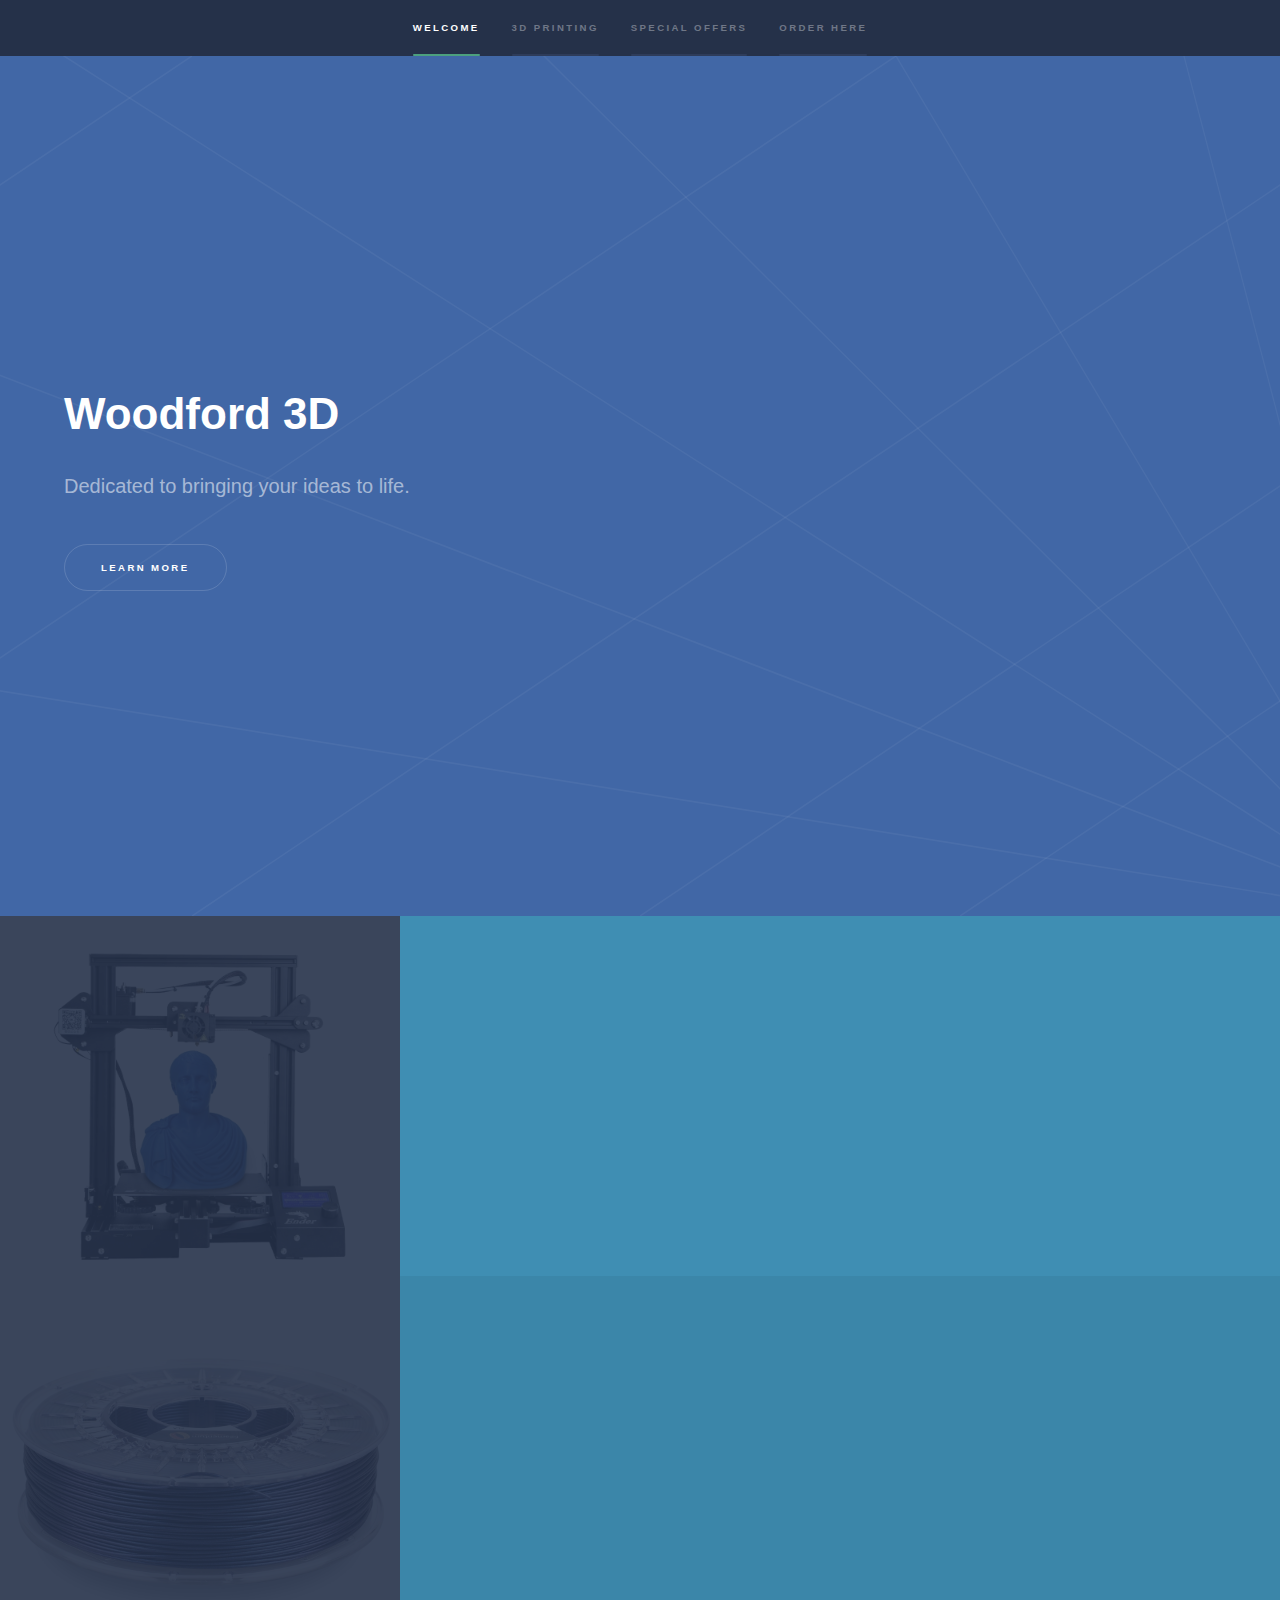
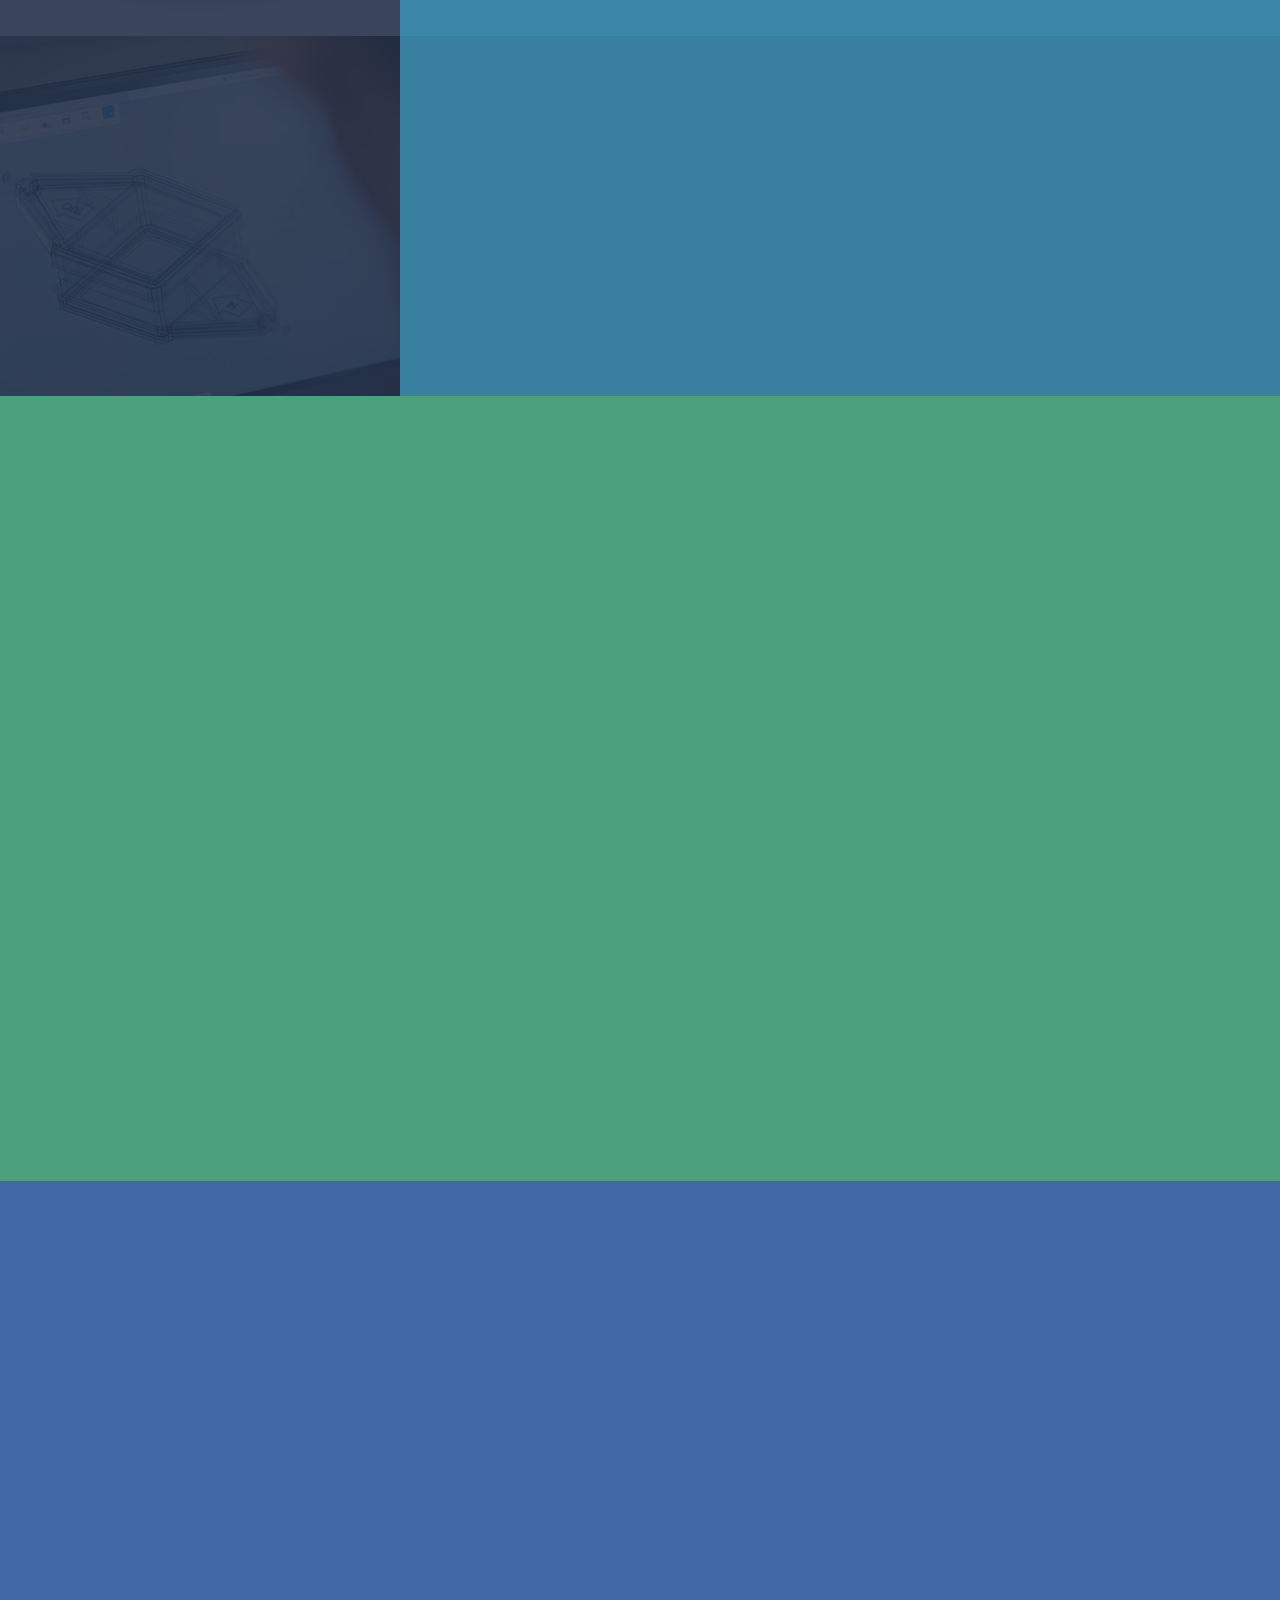
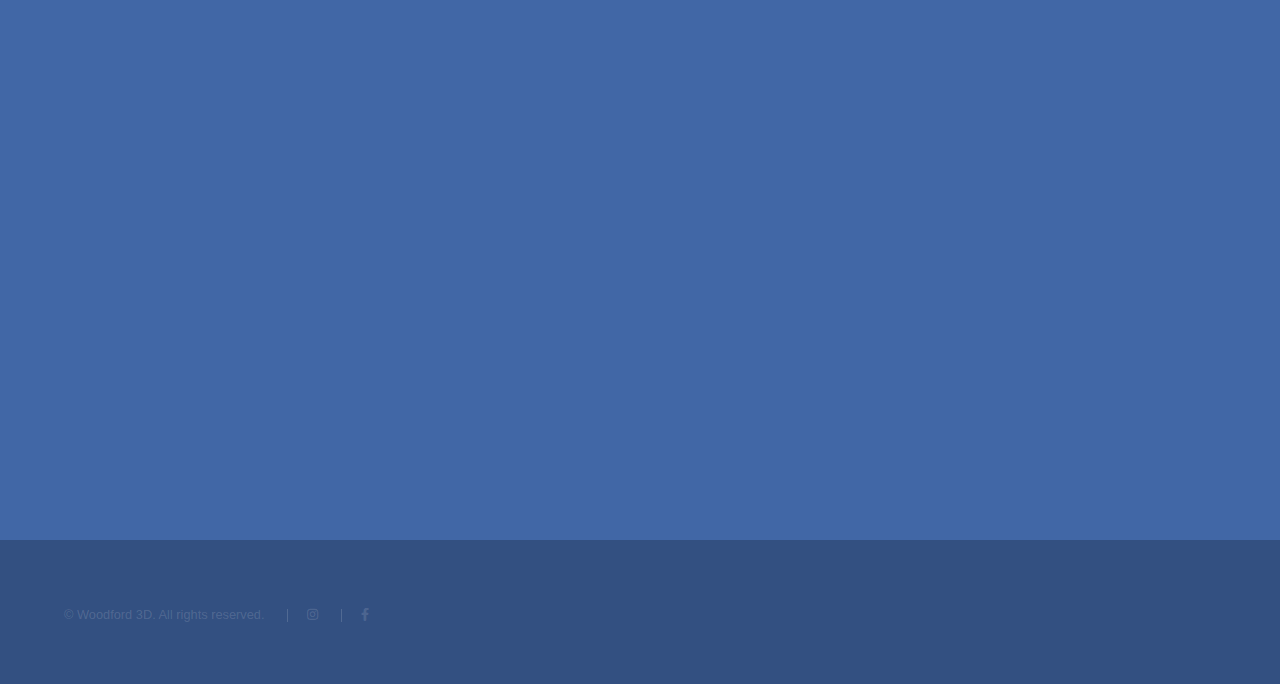
==== index.html @ 88f3dfc4 "initial commit" ====
<!DOCTYPE HTML>
<html lang="en">
	<head>
		<title>Woodford 3D</title>
		<meta charset="utf-8" />
		<meta name="viewport" content="width=device-width, initial-scale=1, user-scalable=no" />
		<link rel="stylesheet" href="assets/css/main.css" />
		<noscript><link rel="stylesheet" href="assets/css/noscript.css" /></noscript>
	</head>
	<body class="is-preload">

		<!-- Sidebar -->
			<section id="sidebar">
				<div class="inner">
					<nav>
						<ul>
							<li><a href="#intro">Welcome</a></li>
							<li><a href="#one">3D Printing</a></li>
							<li><a href="#two">Special offers</a></li>
							<li><a href="#three">Order here</a></li>
						</ul>
					</nav>
				</div>
			</section>

		<!-- Wrapper -->
			<div id="wrapper">

				<!-- Intro -->
					<section id="intro" class="wrapper style1 fullscreen fade-up">
						<div class="inner">
							<h1>Woodford 3D</h1>
							<p>Dedicated to bringing your ideas to life.</p>
							<ul class="actions">
								<li><a href="#one" class="button scrolly">Learn more</a></li>
							</ul>
						</div>
					</section>

				<!-- One -->
					<section id="one" class="wrapper style2 spotlights">
						<section>
							<a href="#" class="image"><img src="images/about1.jpg" alt="" data-position="center center" /></a>
							<div class="content">
								<div class="inner">
									<h2>Quality over quantity</h2>
									<p>All of our 3D prints are done on freshly calibrated machines. Each print is produced at no more than 50ms speed with a maximum layer size of 0.12mm, ensuring the highest possible end result. </p>
									<!--<ul class="actions">
										<li><a href="examples.html" class="button">See examples</a></li>
									</ul>-->
								</div>
							</div>
						</section>
						<section>
							<a href="#" class="image"><img src="images/about2.jpg" alt="" data-position="top center" /></a>
							<div class="content">
								<div class="inner">
									<h2>Our materials</h2>
									<p>Currently we provide a range of PLA and Wood PLA material choices.</p>
									<ul class="actions">
										<li><a href="materials.html" class="button">Learn more</a></li>
									</ul>
								</div>
							</div>
						</section>
						<section>
							<a href="#" class="image"><img src="images/design.jpg" alt="" data-position="25% 25%" /></a>
							<div class="content">
								<div class="inner">
									<h2>Custom Designs</h2>
									<p>Can't find what you're looking for online? Need a one of a kind print or simply want something you found custom engraved? Reach out to us and we'll make it happen.</p>
									<ul class="actions">
										<li><a href="#three" class="button">Learn more</a></li>
									</ul>
								</div>
							</div>
						</section>
					</section>

				<!-- Two -->
					<section id="two" class="wrapper style3 fade-up">
						<div class="inner">
							<h2>Special Offers</h2>
							<p>Due to the time consuming nature of 3D printing, all customers are on a first come first served basis. We will give you an estimated shipping date shortly after your order, and a tracking number will be provided upon dispatch.</p>
							<div class="features">
								<section>
									<span class="icon solid major fa-cube"></span>
									<h3>Up to 50g - €18</h3>
									<p>Print up to 50g worth of any material we provide.</p>
									<h4>FREE SHIPPING!</h4>
								</section>
								<section>
									<span class="icon solid major fa-cubes"></span>
									<h3>Up to 100g - €30</h3>
									<p>Print up to 100g worth of any material we provide.</p>
									<h4>FREE SHIPPING!</h4>
								</section>
								<section>
									<span class="icon solid major fa-building"></span>
									<h3>Up to 250g - €45</h3> <h4 style="color:gold">BEST VALUE!</h4>
									<p>Print up to 250g worth of any material we provide.</p>
									<h4>FREE SHIPPING!</h4>
								</section>
								<section>
									<span class="icon solid major fa-cog"></span>
									<h3>Need a larger project done?</h3>
									<p>Please reach out to us directly for orders exceeding 250g.</p>
								</section>								
							</div>
							<ul class="actions">
								<li><a href="generic.html" class="button">Learn more</a></li>
							</ul>
						</div>
					</section>

				<!-- Three -->
					<section id="three" class="wrapper style1 fade-up">
						<div class="inner">
							<h2>Let's print!</h2>
							<p>To avail of our above special offers, please contact us directly: sales@woodford3d.com (All direct sales are carried out via paypal, with full buyer protection.)</p>							
							<p>Alternatively, you can order through our treatstock shop using the app below. This will allow you to upload the files you want to be printed and pay instantly, insuring you the fastest processing time possible. Please note that prices on our treatstock store may differ from the special offers listed above.</p>
							<div class="col-12">
								 <!-- Ps: 4858-Woodford 3D Printing --><link href="https://www.treatstock.com/css/embed-remote.css" rel="stylesheet" /><iframe class="ts-embed-printservice" width="100%" height="650px" src="https://www.treatstock.com/my/print-model3d/widget?posUid=fixedPs&psId=4858" frameborder="0"></iframe>   
									
								</section>
							</div>
						</div>
					</section>

			</div>

		<!-- Footer -->
			<footer id="footer" class="wrapper style1-alt">
				<div class="inner">
					<ul class="menu">
						<li>&copy; Woodford 3D. All rights reserved.</li>
						<li><a href="#" class="icon brands fa-instagram"><span class="label">Instagram</span></a></li>
						<li><a href="#" class="icon brands fa-facebook-f"><span class="label">Facebook</span></a></li>
					</ul>
				</div>				
			</footer>

		<!-- Scripts -->
			<script src="assets/js/jquery.min.js"></script>
			<script src="assets/js/jquery.scrollex.min.js"></script>
			<script src="assets/js/jquery.scrolly.min.js"></script>
			<script src="assets/js/browser.min.js"></script>
			<script src="assets/js/breakpoints.min.js"></script>
			<script src="assets/js/util.js"></script>
			<script src="assets/js/main.js"></script>

	</body>
</html>
---- assets/css/main.css ----
@import url(fontawesome-all.min.css);



html, body, div, span, applet, object,
iframe, h1, h2, h3, h4, h5, h6, p, blockquote,
pre, a, abbr, acronym, address, big, cite,
code, del, dfn, em, img, ins, kbd, q, s, samp,
small, strike, strong, sub, sup, tt, var, b,
u, i, center, dl, dt, dd, ol, ul, li, fieldset,
form, label, legend, table, caption, tbody,
tfoot, thead, tr, th, td, article, aside,
canvas, details, embed, figure, figcaption,
footer, header, hgroup, menu, nav, output, ruby,
section, summary, time, mark, audio, video {
	margin: 0;
	padding: 0;
	border: 0;
	font-size: 100%;
	font: inherit;
	vertical-align: baseline;}

article, aside, details, figcaption, figure,
footer, header, hgroup, menu, nav, section {
	display: block;}

body {
	line-height: 1;
}

ol, ul {
	list-style: none;
}

blockquote, q {
	quotes: none;
}

	blockquote:before, blockquote:after, q:before, q:after {
		content: '';
		content: none;
	}

table {
	border-collapse: collapse;
	border-spacing: 0;
}

body {
	-webkit-text-size-adjust: none;
}

mark {
	background-color: transparent;
	color: inherit;
}

input::-moz-focus-inner {
	border: 0;
	padding: 0;
}

input, select, textarea {
	-moz-appearance: none;
	-webkit-appearance: none;
	-ms-appearance: none;
	appearance: none;
}

/* Basic */

	@-ms-viewport {
		width: device-width;
	}

	body {
		-ms-overflow-style: scrollbar;
	}

	@media screen and (max-width: 480px) {

		html, body {
			min-width: 320px;
		}

	}

	html {
		box-sizing: border-box;
	}

	*, *:before, *:after {
		box-sizing: inherit;
	}

	body {
		background: #253149;
	}

		body.is-preload *, body.is-preload *:before, body.is-preload *:after {
			-moz-animation: none !important;
			-webkit-animation: none !important;
			-ms-animation: none !important;
			animation: none !important;
			-moz-transition: none !important;
			-webkit-transition: none !important;
			-ms-transition: none !important;
			transition: none !important;
		}

/* Type */

	body, input, select, textarea {
		color: rgba(255, 255, 255, 0.55);
		font-family: Arial, Helvetica, sans-serif;
		font-size: 16.5pt;
		font-weight: normal;
		line-height: 1.75;
	}

		@media screen and (max-width: 1680px) {

			body, input, select, textarea {
				font-size: 13pt;
			}

		}

		@media screen and (max-width: 1280px) {

			body, input, select, textarea {
				font-size: 12pt;
			}

		}

		@media screen and (max-width: 360px) {

			body, input, select, textarea {
				font-size: 11pt;
			}

		}

	a {
		-moz-transition: color 0.2s ease, border-bottom-color 0.2s ease;
		-webkit-transition: color 0.2s ease, border-bottom-color 0.2s ease;
		-ms-transition: color 0.2s ease, border-bottom-color 0.2s ease;
		transition: color 0.2s ease, border-bottom-color 0.2s ease;
		border-bottom: dotted 1px rgba(255, 255, 255, 0.35);
		color: inherit;
		text-decoration: none;
	}

		a:hover {
			border-bottom-color: transparent;
			color: #ffffff;
		}

	strong, b {
		color: #ffffff;
		font-weight: bold;
	}

	em, i {
		font-style: italic;
	}

	p {
		margin: 0 0 2em 0;
	}

	h1, h2, h3, h4, h5, h6 {
		color: #ffffff;
		font-weight: bold;
		line-height: 1.5;
		margin: 0 0 0.5em 0;
	}

		h1 a, h2 a, h3 a, h4 a, h5 a, h6 a {
			color: inherit;
			text-decoration: none;
		}

	h1 {
		font-size: 2.75em;
	}

		h1.major {
			margin: 0 0 1.3em 0;
			position: relative;
			padding-bottom: 0.35em;
		}

			h1.major:after {
				background-image: -moz-linear-gradient(to right, #4167a6, #4ca07e);
				background-image: -webkit-linear-gradient(to right, #4167a6, #4ca07e);
				background-image: -ms-linear-gradient(to right, #4167a6, #4ca07e);
				background-image: linear-gradient(to right, #4167a6, #4ca07e);
				-moz-transition: max-width 0.2s ease;
				-webkit-transition: max-width 0.2s ease;
				-ms-transition: max-width 0.2s ease;
				transition: max-width 0.2s ease;
				border-radius: 0.2em;
				bottom: 0;
				content: '';
				height: 0.05em;
				position: absolute;
				right: 0;
				width: 100%;
			}

	h2 {
		font-size: 1.75em;
	}

	h3 {
		font-size: 1.1em;
	}

	h4 {
		font-size: 1em;
	}

	h5 {
		font-size: 0.8em;
	}

	h6 {
		font-size: 0.6em;
	}

	@media screen and (max-width: 736px) {

		h1 {
			font-size: 2em;
		}

		h2 {
			font-size: 1.25em;
		}

		h3 {
			font-size: 1em;
		}

		h4 {
			font-size: 0.8em;
		}

		h5 {
			font-size: 0.6em;
		}

		h6 {
			font-size: 0.6em;
		}

	}

	sub {
		font-size: 0.8em;
		position: relative;
		top: 0.5em;
	}

	sup {
		font-size: 0.8em;
		position: relative;
		top: -0.5em;
	}

	blockquote {
		border-left: solid 4px rgba(255, 255, 255, 0.15);
		font-style: italic;
		margin: 0 0 2em 0;
		padding: 0.5em 0 0.5em 2em;
	}

	code {
		background: rgba(255, 255, 255, 0.05);
		border-radius: 0.25em;
		border: solid 1px rgba(255, 255, 255, 0.15);
		font-family: "Courier New", monospace;
		font-size: 0.9em;
		margin: 0 0.25em;
		padding: 0.25em 0.65em;
	}

	pre {
		-webkit-overflow-scrolling: touch;
		font-family: "Courier New", monospace;
		font-size: 0.9em;
		margin: 0 0 2em 0;
	}

		pre code {
			display: block;
			line-height: 1.75em;
			padding: 1em 1.5em;
			overflow-x: auto;
		}

	hr {
		border: 0;
		border-bottom: solid 1px rgba(255, 255, 255, 0.15);
		margin: 2em 0;
	}

		hr.major {
			margin: 3em 0;
		}

	.align-left {
		text-align: left;
	}

	.align-center {
		text-align: center;
	}

	.align-right {
		text-align: right;
	}

/* Row */

	.row {
		display: flex;
		flex-wrap: wrap;
		box-sizing: border-box;
		align-items: stretch;
	}

		.row > * {
			box-sizing: border-box;
		}

		.row.gtr-uniform > * > :last-child {
			margin-bottom: 0;
		}

		.row.aln-left {
			justify-content: flex-start;
		}

		.row.aln-center {
			justify-content: center;
		}

		.row.aln-right {
			justify-content: flex-end;
		}

		.row.aln-top {
			align-items: flex-start;
		}

		.row.aln-middle {
			align-items: center;
		}

		.row.aln-bottom {
			align-items: flex-end;
		}

		.row > .imp {
			order: -1;
		}

		.row > .col-1 {
			width: 8.33333%;
		}

		.row > .off-1 {
			margin-left: 8.33333%;
		}

		.row > .col-2 {
			width: 16.66667%;
		}

		.row > .off-2 {
			margin-left: 16.66667%;
		}

		.row > .col-3 {
			width: 25%;
		}

		.row > .off-3 {
			margin-left: 25%;
		}

		.row > .col-4 {
			width: 33.33333%;
		}

		.row > .off-4 {
			margin-left: 33.33333%;
		}

		.row > .col-5 {
			width: 41.66667%;
		}

		.row > .off-5 {
			margin-left: 41.66667%;
		}

		.row > .col-6 {
			width: 50%;
		}

		.row > .off-6 {
			margin-left: 50%;
		}

		.row > .col-7 {
			width: 58.33333%;
		}

		.row > .off-7 {
			margin-left: 58.33333%;
		}

		.row > .col-8 {
			width: 66.66667%;
		}

		.row > .off-8 {
			margin-left: 66.66667%;
		}

		.row > .col-9 {
			width: 75%;
		}

		.row > .off-9 {
			margin-left: 75%;
		}

		.row > .col-10 {
			width: 83.33333%;
		}

		.row > .off-10 {
			margin-left: 83.33333%;
		}

		.row > .col-11 {
			width: 91.66667%;
		}

		.row > .off-11 {
			margin-left: 91.66667%;
		}

		.row > .col-12 {
			width: 100%;
		}

		.row > .off-12 {
			margin-left: 100%;
		}

		.row.gtr-0 {
			margin-top: 0;
			margin-left: 0em;
		}

			.row.gtr-0 > * {
				padding: 0 0 0 0em;
			}

			.row.gtr-0.gtr-uniform {
				margin-top: 0em;
			}

				.row.gtr-0.gtr-uniform > * {
					padding-top: 0em;
				}

		.row.gtr-25 {
			margin-top: 0;
			margin-left: -0.375em;
		}

			.row.gtr-25 > * {
				padding: 0 0 0 0.375em;
			}

			.row.gtr-25.gtr-uniform {
				margin-top: -0.375em;
			}

				.row.gtr-25.gtr-uniform > * {
					padding-top: 0.375em;
				}

		.row.gtr-50 {
			margin-top: 0;
			margin-left: -0.75em;
		}

			.row.gtr-50 > * {
				padding: 0 0 0 0.75em;
			}

			.row.gtr-50.gtr-uniform {
				margin-top: -0.75em;
			}

				.row.gtr-50.gtr-uniform > * {
					padding-top: 0.75em;
				}

		.row {
			margin-top: 0;
			margin-left: -1.5em;
		}

			.row > * {
				padding: 0 0 0 1.5em;
			}

			.row.gtr-uniform {
				margin-top: -1.5em;
			}

				.row.gtr-uniform > * {
					padding-top: 1.5em;
				}

		.row.gtr-150 {
			margin-top: 0;
			margin-left: -2.25em;
		}

			.row.gtr-150 > * {
				padding: 0 0 0 2.25em;
			}

			.row.gtr-150.gtr-uniform {
				margin-top: -2.25em;
			}

				.row.gtr-150.gtr-uniform > * {
					padding-top: 2.25em;
				}

		.row.gtr-200 {
			margin-top: 0;
			margin-left: -3em;
		}

			.row.gtr-200 > * {
				padding: 0 0 0 3em;
			}

			.row.gtr-200.gtr-uniform {
				margin-top: -3em;
			}

				.row.gtr-200.gtr-uniform > * {
					padding-top: 3em;
				}

		@media screen and (max-width: 1680px) {

			.row {
				display: flex;
				flex-wrap: wrap;
				box-sizing: border-box;
				align-items: stretch;
			}

				.row > * {
					box-sizing: border-box;
				}

				.row.gtr-uniform > * > :last-child {
					margin-bottom: 0;
				}

				.row.aln-left {
					justify-content: flex-start;
				}

				.row.aln-center {
					justify-content: center;
				}

				.row.aln-right {
					justify-content: flex-end;
				}

				.row.aln-top {
					align-items: flex-start;
				}

				.row.aln-middle {
					align-items: center;
				}

				.row.aln-bottom {
					align-items: flex-end;
				}

				.row > .imp-xlarge {
					order: -1;
				}

				.row > .col-1-xlarge {
					width: 8.33333%;
				}

				.row > .off-1-xlarge {
					margin-left: 8.33333%;
				}

				.row > .col-2-xlarge {
					width: 16.66667%;
				}

				.row > .off-2-xlarge {
					margin-left: 16.66667%;
				}

				.row > .col-3-xlarge {
					width: 25%;
				}

				.row > .off-3-xlarge {
					margin-left: 25%;
				}

				.row > .col-4-xlarge {
					width: 33.33333%;
				}

				.row > .off-4-xlarge {
					margin-left: 33.33333%;
				}

				.row > .col-5-xlarge {
					width: 41.66667%;
				}

				.row > .off-5-xlarge {
					margin-left: 41.66667%;
				}

				.row > .col-6-xlarge {
					width: 50%;
				}

				.row > .off-6-xlarge {
					margin-left: 50%;
				}

				.row > .col-7-xlarge {
					width: 58.33333%;
				}

				.row > .off-7-xlarge {
					margin-left: 58.33333%;
				}

				.row > .col-8-xlarge {
					width: 66.66667%;
				}

				.row > .off-8-xlarge {
					margin-left: 66.66667%;
				}

				.row > .col-9-xlarge {
					width: 75%;
				}

				.row > .off-9-xlarge {
					margin-left: 75%;
				}

				.row > .col-10-xlarge {
					width: 83.33333%;
				}

				.row > .off-10-xlarge {
					margin-left: 83.33333%;
				}

				.row > .col-11-xlarge {
					width: 91.66667%;
				}

				.row > .off-11-xlarge {
					margin-left: 91.66667%;
				}

				.row > .col-12-xlarge {
					width: 100%;
				}

				.row > .off-12-xlarge {
					margin-left: 100%;
				}

				.row.gtr-0 {
					margin-top: 0;
					margin-left: 0em;
				}

					.row.gtr-0 > * {
						padding: 0 0 0 0em;
					}

					.row.gtr-0.gtr-uniform {
						margin-top: 0em;
					}

						.row.gtr-0.gtr-uniform > * {
							padding-top: 0em;
						}

				.row.gtr-25 {
					margin-top: 0;
					margin-left: -0.375em;
				}

					.row.gtr-25 > * {
						padding: 0 0 0 0.375em;
					}

					.row.gtr-25.gtr-uniform {
						margin-top: -0.375em;
					}

						.row.gtr-25.gtr-uniform > * {
							padding-top: 0.375em;
						}

				.row.gtr-50 {
					margin-top: 0;
					margin-left: -0.75em;
				}

					.row.gtr-50 > * {
						padding: 0 0 0 0.75em;
					}

					.row.gtr-50.gtr-uniform {
						margin-top: -0.75em;
					}

						.row.gtr-50.gtr-uniform > * {
							padding-top: 0.75em;
						}

				.row {
					margin-top: 0;
					margin-left: -1.5em;
				}

					.row > * {
						padding: 0 0 0 1.5em;
					}

					.row.gtr-uniform {
						margin-top: -1.5em;
					}

						.row.gtr-uniform > * {
							padding-top: 1.5em;
						}

				.row.gtr-150 {
					margin-top: 0;
					margin-left: -2.25em;
				}

					.row.gtr-150 > * {
						padding: 0 0 0 2.25em;
					}

					.row.gtr-150.gtr-uniform {
						margin-top: -2.25em;
					}

						.row.gtr-150.gtr-uniform > * {
							padding-top: 2.25em;
						}

				.row.gtr-200 {
					margin-top: 0;
					margin-left: -3em;
				}

					.row.gtr-200 > * {
						padding: 0 0 0 3em;
					}

					.row.gtr-200.gtr-uniform {
						margin-top: -3em;
					}

						.row.gtr-200.gtr-uniform > * {
							padding-top: 3em;
						}

		}

		@media screen and (max-width: 1280px) {

			.row {
				display: flex;
				flex-wrap: wrap;
				box-sizing: border-box;
				align-items: stretch;
			}

				.row > * {
					box-sizing: border-box;
				}

				.row.gtr-uniform > * > :last-child {
					margin-bottom: 0;
				}

				.row.aln-left {
					justify-content: flex-start;
				}

				.row.aln-center {
					justify-content: center;
				}

				.row.aln-right {
					justify-content: flex-end;
				}

				.row.aln-top {
					align-items: flex-start;
				}

				.row.aln-middle {
					align-items: center;
				}

				.row.aln-bottom {
					align-items: flex-end;
				}

				.row > .imp-large {
					order: -1;
				}

				.row > .col-1-large {
					width: 8.33333%;
				}

				.row > .off-1-large {
					margin-left: 8.33333%;
				}

				.row > .col-2-large {
					width: 16.66667%;
				}

				.row > .off-2-large {
					margin-left: 16.66667%;
				}

				.row > .col-3-large {
					width: 25%;
				}

				.row > .off-3-large {
					margin-left: 25%;
				}

				.row > .col-4-large {
					width: 33.33333%;
				}

				.row > .off-4-large {
					margin-left: 33.33333%;
				}

				.row > .col-5-large {
					width: 41.66667%;
				}

				.row > .off-5-large {
					margin-left: 41.66667%;
				}

				.row > .col-6-large {
					width: 50%;
				}

				.row > .off-6-large {
					margin-left: 50%;
				}

				.row > .col-7-large {
					width: 58.33333%;
				}

				.row > .off-7-large {
					margin-left: 58.33333%;
				}

				.row > .col-8-large {
					width: 66.66667%;
				}

				.row > .off-8-large {
					margin-left: 66.66667%;
				}

				.row > .col-9-large {
					width: 75%;
				}

				.row > .off-9-large {
					margin-left: 75%;
				}

				.row > .col-10-large {
					width: 83.33333%;
				}

				.row > .off-10-large {
					margin-left: 83.33333%;
				}

				.row > .col-11-large {
					width: 91.66667%;
				}

				.row > .off-11-large {
					margin-left: 91.66667%;
				}

				.row > .col-12-large {
					width: 100%;
				}

				.row > .off-12-large {
					margin-left: 100%;
				}

				.row.gtr-0 {
					margin-top: 0;
					margin-left: 0em;
				}

					.row.gtr-0 > * {
						padding: 0 0 0 0em;
					}

					.row.gtr-0.gtr-uniform {
						margin-top: 0em;
					}

						.row.gtr-0.gtr-uniform > * {
							padding-top: 0em;
						}

				.row.gtr-25 {
					margin-top: 0;
					margin-left: -0.375em;
				}

					.row.gtr-25 > * {
						padding: 0 0 0 0.375em;
					}

					.row.gtr-25.gtr-uniform {
						margin-top: -0.375em;
					}

						.row.gtr-25.gtr-uniform > * {
							padding-top: 0.375em;
						}

				.row.gtr-50 {
					margin-top: 0;
					margin-left: -0.75em;
				}

					.row.gtr-50 > * {
						padding: 0 0 0 0.75em;
					}

					.row.gtr-50.gtr-uniform {
						margin-top: -0.75em;
					}

						.row.gtr-50.gtr-uniform > * {
							padding-top: 0.75em;
						}

				.row {
					margin-top: 0;
					margin-left: -1.5em;
				}

					.row > * {
						padding: 0 0 0 1.5em;
					}

					.row.gtr-uniform {
						margin-top: -1.5em;
					}

						.row.gtr-uniform > * {
							padding-top: 1.5em;
						}

				.row.gtr-150 {
					margin-top: 0;
					margin-left: -2.25em;
				}

					.row.gtr-150 > * {
						padding: 0 0 0 2.25em;
					}

					.row.gtr-150.gtr-uniform {
						margin-top: -2.25em;
					}

						.row.gtr-150.gtr-uniform > * {
							padding-top: 2.25em;
						}

				.row.gtr-200 {
					margin-top: 0;
					margin-left: -3em;
				}

					.row.gtr-200 > * {
						padding: 0 0 0 3em;
					}

					.row.gtr-200.gtr-uniform {
						margin-top: -3em;
					}

						.row.gtr-200.gtr-uniform > * {
							padding-top: 3em;
						}

		}

		@media screen and (max-width: 980px) {

			.row {
				display: flex;
				flex-wrap: wrap;
				box-sizing: border-box;
				align-items: stretch;
			}

				.row > * {
					box-sizing: border-box;
				}

				.row.gtr-uniform > * > :last-child {
					margin-bottom: 0;
				}

				.row.aln-left {
					justify-content: flex-start;
				}

				.row.aln-center {
					justify-content: center;
				}

				.row.aln-right {
					justify-content: flex-end;
				}

				.row.aln-top {
					align-items: flex-start;
				}

				.row.aln-middle {
					align-items: center;
				}

				.row.aln-bottom {
					align-items: flex-end;
				}

				.row > .imp-medium {
					order: -1;
				}

				.row > .col-1-medium {
					width: 8.33333%;
				}

				.row > .off-1-medium {
					margin-left: 8.33333%;
				}

				.row > .col-2-medium {
					width: 16.66667%;
				}

				.row > .off-2-medium {
					margin-left: 16.66667%;
				}

				.row > .col-3-medium {
					width: 25%;
				}

				.row > .off-3-medium {
					margin-left: 25%;
				}

				.row > .col-4-medium {
					width: 33.33333%;
				}

				.row > .off-4-medium {
					margin-left: 33.33333%;
				}

				.row > .col-5-medium {
					width: 41.66667%;
				}

				.row > .off-5-medium {
					margin-left: 41.66667%;
				}

				.row > .col-6-medium {
					width: 50%;
				}

				.row > .off-6-medium {
					margin-left: 50%;
				}

				.row > .col-7-medium {
					width: 58.33333%;
				}

				.row > .off-7-medium {
					margin-left: 58.33333%;
				}

				.row > .col-8-medium {
					width: 66.66667%;
				}

				.row > .off-8-medium {
					margin-left: 66.66667%;
				}

				.row > .col-9-medium {
					width: 75%;
				}

				.row > .off-9-medium {
					margin-left: 75%;
				}

				.row > .col-10-medium {
					width: 83.33333%;
				}

				.row > .off-10-medium {
					margin-left: 83.33333%;
				}

				.row > .col-11-medium {
					width: 91.66667%;
				}

				.row > .off-11-medium {
					margin-left: 91.66667%;
				}

				.row > .col-12-medium {
					width: 100%;
				}

				.row > .off-12-medium {
					margin-left: 100%;
				}

				.row.gtr-0 {
					margin-top: 0;
					margin-left: 0em;
				}

					.row.gtr-0 > * {
						padding: 0 0 0 0em;
					}

					.row.gtr-0.gtr-uniform {
						margin-top: 0em;
					}

						.row.gtr-0.gtr-uniform > * {
							padding-top: 0em;
						}

				.row.gtr-25 {
					margin-top: 0;
					margin-left: -0.375em;
				}

					.row.gtr-25 > * {
						padding: 0 0 0 0.375em;
					}

					.row.gtr-25.gtr-uniform {
						margin-top: -0.375em;
					}

						.row.gtr-25.gtr-uniform > * {
							padding-top: 0.375em;
						}

				.row.gtr-50 {
					margin-top: 0;
					margin-left: -0.75em;
				}

					.row.gtr-50 > * {
						padding: 0 0 0 0.75em;
					}

					.row.gtr-50.gtr-uniform {
						margin-top: -0.75em;
					}

						.row.gtr-50.gtr-uniform > * {
							padding-top: 0.75em;
						}

				.row {
					margin-top: 0;
					margin-left: -1.5em;
				}

					.row > * {
						padding: 0 0 0 1.5em;
					}

					.row.gtr-uniform {
						margin-top: -1.5em;
					}

						.row.gtr-uniform > * {
							padding-top: 1.5em;
						}

				.row.gtr-150 {
					margin-top: 0;
					margin-left: -2.25em;
				}

					.row.gtr-150 > * {
						padding: 0 0 0 2.25em;
					}

					.row.gtr-150.gtr-uniform {
						margin-top: -2.25em;
					}

						.row.gtr-150.gtr-uniform > * {
							padding-top: 2.25em;
						}

				.row.gtr-200 {
					margin-top: 0;
					margin-left: -3em;
				}

					.row.gtr-200 > * {
						padding: 0 0 0 3em;
					}

					.row.gtr-200.gtr-uniform {
						margin-top: -3em;
					}

						.row.gtr-200.gtr-uniform > * {
							padding-top: 3em;
						}

		}

		@media screen and (max-width: 736px) {

			.row {
				display: flex;
				flex-wrap: wrap;
				box-sizing: border-box;
				align-items: stretch;
			}

				.row > * {
					box-sizing: border-box;
				}

				.row.gtr-uniform > * > :last-child {
					margin-bottom: 0;
				}

				.row.aln-left {
					justify-content: flex-start;
				}

				.row.aln-center {
					justify-content: center;
				}

				.row.aln-right {
					justify-content: flex-end;
				}

				.row.aln-top {
					align-items: flex-start;
				}

				.row.aln-middle {
					align-items: center;
				}

				.row.aln-bottom {
					align-items: flex-end;
				}

				.row > .imp-small {
					order: -1;
				}

				.row > .col-1-small {
					width: 8.33333%;
				}

				.row > .off-1-small {
					margin-left: 8.33333%;
				}

				.row > .col-2-small {
					width: 16.66667%;
				}

				.row > .off-2-small {
					margin-left: 16.66667%;
				}

				.row > .col-3-small {
					width: 25%;
				}

				.row > .off-3-small {
					margin-left: 25%;
				}

				.row > .col-4-small {
					width: 33.33333%;
				}

				.row > .off-4-small {
					margin-left: 33.33333%;
				}

				.row > .col-5-small {
					width: 41.66667%;
				}

				.row > .off-5-small {
					margin-left: 41.66667%;
				}

				.row > .col-6-small {
					width: 50%;
				}

				.row > .off-6-small {
					margin-left: 50%;
				}

				.row > .col-7-small {
					width: 58.33333%;
				}

				.row > .off-7-small {
					margin-left: 58.33333%;
				}

				.row > .col-8-small {
					width: 66.66667%;
				}

				.row > .off-8-small {
					margin-left: 66.66667%;
				}

				.row > .col-9-small {
					width: 75%;
				}

				.row > .off-9-small {
					margin-left: 75%;
				}

				.row > .col-10-small {
					width: 83.33333%;
				}

				.row > .off-10-small {
					margin-left: 83.33333%;
				}

				.row > .col-11-small {
					width: 91.66667%;
				}

				.row > .off-11-small {
					margin-left: 91.66667%;
				}

				.row > .col-12-small {
					width: 100%;
				}

				.row > .off-12-small {
					margin-left: 100%;
				}

				.row.gtr-0 {
					margin-top: 0;
					margin-left: 0em;
				}

					.row.gtr-0 > * {
						padding: 0 0 0 0em;
					}

					.row.gtr-0.gtr-uniform {
						margin-top: 0em;
					}

						.row.gtr-0.gtr-uniform > * {
							padding-top: 0em;
						}

				.row.gtr-25 {
					margin-top: 0;
					margin-left: -0.375em;
				}

					.row.gtr-25 > * {
						padding: 0 0 0 0.375em;
					}

					.row.gtr-25.gtr-uniform {
						margin-top: -0.375em;
					}

						.row.gtr-25.gtr-uniform > * {
							padding-top: 0.375em;
						}

				.row.gtr-50 {
					margin-top: 0;
					margin-left: -0.75em;
				}

					.row.gtr-50 > * {
						padding: 0 0 0 0.75em;
					}

					.row.gtr-50.gtr-uniform {
						margin-top: -0.75em;
					}

						.row.gtr-50.gtr-uniform > * {
							padding-top: 0.75em;
						}

				.row {
					margin-top: 0;
					margin-left: -1.5em;
				}

					.row > * {
						padding: 0 0 0 1.5em;
					}

					.row.gtr-uniform {
						margin-top: -1.5em;
					}

						.row.gtr-uniform > * {
							padding-top: 1.5em;
						}

				.row.gtr-150 {
					margin-top: 0;
					margin-left: -2.25em;
				}

					.row.gtr-150 > * {
						padding: 0 0 0 2.25em;
					}

					.row.gtr-150.gtr-uniform {
						margin-top: -2.25em;
					}

						.row.gtr-150.gtr-uniform > * {
							padding-top: 2.25em;
						}

				.row.gtr-200 {
					margin-top: 0;
					margin-left: -3em;
				}

					.row.gtr-200 > * {
						padding: 0 0 0 3em;
					}

					.row.gtr-200.gtr-uniform {
						margin-top: -3em;
					}

						.row.gtr-200.gtr-uniform > * {
							padding-top: 3em;
						}

		}

		@media screen and (max-width: 480px) {

			.row {
				display: flex;
				flex-wrap: wrap;
				box-sizing: border-box;
				align-items: stretch;
			}

				.row > * {
					box-sizing: border-box;
				}

				.row.gtr-uniform > * > :last-child {
					margin-bottom: 0;
				}

				.row.aln-left {
					justify-content: flex-start;
				}

				.row.aln-center {
					justify-content: center;
				}

				.row.aln-right {
					justify-content: flex-end;
				}

				.row.aln-top {
					align-items: flex-start;
				}

				.row.aln-middle {
					align-items: center;
				}

				.row.aln-bottom {
					align-items: flex-end;
				}

				.row > .imp-xsmall {
					order: -1;
				}

				.row > .col-1-xsmall {
					width: 8.33333%;
				}

				.row > .off-1-xsmall {
					margin-left: 8.33333%;
				}

				.row > .col-2-xsmall {
					width: 16.66667%;
				}

				.row > .off-2-xsmall {
					margin-left: 16.66667%;
				}

				.row > .col-3-xsmall {
					width: 25%;
				}

				.row > .off-3-xsmall {
					margin-left: 25%;
				}

				.row > .col-4-xsmall {
					width: 33.33333%;
				}

				.row > .off-4-xsmall {
					margin-left: 33.33333%;
				}

				.row > .col-5-xsmall {
					width: 41.66667%;
				}

				.row > .off-5-xsmall {
					margin-left: 41.66667%;
				}

				.row > .col-6-xsmall {
					width: 50%;
				}

				.row > .off-6-xsmall {
					margin-left: 50%;
				}

				.row > .col-7-xsmall {
					width: 58.33333%;
				}

				.row > .off-7-xsmall {
					margin-left: 58.33333%;
				}

				.row > .col-8-xsmall {
					width: 66.66667%;
				}

				.row > .off-8-xsmall {
					margin-left: 66.66667%;
				}

				.row > .col-9-xsmall {
					width: 75%;
				}

				.row > .off-9-xsmall {
					margin-left: 75%;
				}

				.row > .col-10-xsmall {
					width: 83.33333%;
				}

				.row > .off-10-xsmall {
					margin-left: 83.33333%;
				}

				.row > .col-11-xsmall {
					width: 91.66667%;
				}

				.row > .off-11-xsmall {
					margin-left: 91.66667%;
				}

				.row > .col-12-xsmall {
					width: 100%;
				}

				.row > .off-12-xsmall {
					margin-left: 100%;
				}

				.row.gtr-0 {
					margin-top: 0;
					margin-left: 0em;
				}

					.row.gtr-0 > * {
						padding: 0 0 0 0em;
					}

					.row.gtr-0.gtr-uniform {
						margin-top: 0em;
					}

						.row.gtr-0.gtr-uniform > * {
							padding-top: 0em;
						}

				.row.gtr-25 {
					margin-top: 0;
					margin-left: -0.375em;
				}

					.row.gtr-25 > * {
						padding: 0 0 0 0.375em;
					}

					.row.gtr-25.gtr-uniform {
						margin-top: -0.375em;
					}

						.row.gtr-25.gtr-uniform > * {
							padding-top: 0.375em;
						}

				.row.gtr-50 {
					margin-top: 0;
					margin-left: -0.75em;
				}

					.row.gtr-50 > * {
						padding: 0 0 0 0.75em;
					}

					.row.gtr-50.gtr-uniform {
						margin-top: -0.75em;
					}

						.row.gtr-50.gtr-uniform > * {
							padding-top: 0.75em;
						}

				.row {
					margin-top: 0;
					margin-left: -1.5em;
				}

					.row > * {
						padding: 0 0 0 1.5em;
					}

					.row.gtr-uniform {
						margin-top: -1.5em;
					}

						.row.gtr-uniform > * {
							padding-top: 1.5em;
						}

				.row.gtr-150 {
					margin-top: 0;
					margin-left: -2.25em;
				}

					.row.gtr-150 > * {
						padding: 0 0 0 2.25em;
					}

					.row.gtr-150.gtr-uniform {
						margin-top: -2.25em;
					}

						.row.gtr-150.gtr-uniform > * {
							padding-top: 2.25em;
						}

				.row.gtr-200 {
					margin-top: 0;
					margin-left: -3em;
				}

					.row.gtr-200 > * {
						padding: 0 0 0 3em;
					}

					.row.gtr-200.gtr-uniform {
						margin-top: -3em;
					}

						.row.gtr-200.gtr-uniform > * {
							padding-top: 3em;
						}

		}

/* Box */

	.box {
		border-radius: 0.25em;
		border: solid 1px rgba(255, 255, 255, 0.15);
		margin-bottom: 2em;
		padding: 1.5em;
	}

		.box > :last-child,
		.box > :last-child > :last-child,
		.box > :last-child > :last-child > :last-child {
			margin-bottom: 0;
		}

		.box.alt {
			border: 0;
			border-radius: 0;
			padding: 0;
		}

/* Button */

	input[type="submit"],
	input[type="reset"],
	input[type="button"],
	button,
	.button {
		-moz-appearance: none;
		-webkit-appearance: none;
		-ms-appearance: none;
		appearance: none;
		-moz-transition: border-color 0.2s ease;
		-webkit-transition: border-color 0.2s ease;
		-ms-transition: border-color 0.2s ease;
		transition: border-color 0.2s ease;
		background-color: transparent;
		border: solid 1px !important;
		border-color: rgba(255, 255, 255, 0.15) !important;
		border-radius: 3em;
		color: #ffffff !important;
		cursor: pointer;
		display: inline-block;
		font-size: 0.6em;
		font-weight: bold;
		height: calc(4.75em + 2px);
		letter-spacing: 0.25em;
		line-height: 4.75em;
		outline: 0;
		padding: 0 3.75em;
		position: relative;
		text-align: center;
		text-decoration: none;
		text-transform: uppercase;
		white-space: nowrap;
	}

		input[type="submit"]:after,
		input[type="reset"]:after,
		input[type="button"]:after,
		button:after,
		.button:after {
			-moz-transform: scale(0.25);
			-webkit-transform: scale(0.25);
			-ms-transform: scale(0.25);
			transform: scale(0.25);
			pointer-events: none;
			-moz-transition: opacity 0.2s ease, -moz-transform 0.2s ease;
			-webkit-transition: opacity 0.2s ease, -webkit-transform 0.2s ease;
			-ms-transition: opacity 0.2s ease, -ms-transform 0.2s ease;
			transition: opacity 0.2s ease, transform 0.2s ease;
			background: #ffffff;
			border-radius: 3em;
			content: '';
			height: 100%;
			left: 0;
			opacity: 0;
			position: absolute;
			top: 0;
			width: 100%;
		}

		input[type="submit"].icon:before,
		input[type="reset"].icon:before,
		input[type="button"].icon:before,
		button.icon:before,
		.button.icon:before {
			margin-right: 0.75em;
		}

		input[type="submit"].fit,
		input[type="reset"].fit,
		input[type="button"].fit,
		button.fit,
		.button.fit {
			width: 100%;
		}

		input[type="submit"].small,
		input[type="reset"].small,
		input[type="button"].small,
		button.small,
		.button.small {
			font-size: 0.4em;
		}

		input[type="submit"].large,
		input[type="reset"].large,
		input[type="button"].large,
		button.large,
		.button.large {
			font-size: 0.8em;
		}

		input[type="submit"].primary,
		input[type="reset"].primary,
		input[type="button"].primary,
		button.primary,
		.button.primary {
			background-color: #ffffff;
			color: #253149 !important;
		}

			input[type="submit"].primary:after,
			input[type="reset"].primary:after,
			input[type="button"].primary:after,
			button.primary:after,
			.button.primary:after {
				display: none;
			}

		input[type="submit"].disabled, input[type="submit"]:disabled,
		input[type="reset"].disabled,
		input[type="reset"]:disabled,
		input[type="button"].disabled,
		input[type="button"]:disabled,
		button.disabled,
		button:disabled,
		.button.disabled,
		.button:disabled {
			cursor: default;
			opacity: 0.5;
			pointer-events: none;
		}

		input[type="submit"]:hover,
		input[type="reset"]:hover,
		input[type="button"]:hover,
		button:hover,
		.button:hover {
			border-color: rgba(255, 255, 255, 0.55) !important;
		}

			input[type="submit"]:hover:after,
			input[type="reset"]:hover:after,
			input[type="button"]:hover:after,
			button:hover:after,
			.button:hover:after {
				opacity: 0.05;
				-moz-transform: scale(1);
				-webkit-transform: scale(1);
				-ms-transform: scale(1);
				transform: scale(1);
			}

			input[type="submit"]:hover:active,
			input[type="reset"]:hover:active,
			input[type="button"]:hover:active,
			button:hover:active,
			.button:hover:active {
				border-color: #ffffff !important;
			}

				input[type="submit"]:hover:active:after,
				input[type="reset"]:hover:active:after,
				input[type="button"]:hover:active:after,
				button:hover:active:after,
				.button:hover:active:after {
					opacity: 0.1;
				}

/* Features */

	.features {
		display: -moz-flex;
		display: -webkit-flex;
		display: -ms-flex;
		display: flex;
		-moz-flex-wrap: wrap;
		-webkit-flex-wrap: wrap;
		-ms-flex-wrap: wrap;
		flex-wrap: wrap;
		border-radius: 0.25em;
		border: solid 1px rgba(255, 255, 255, 0.15);
		background: rgba(255, 255, 255, 0.05);
		margin: 0 0 2em 0;
	}

		.features section {
			padding: 3.5em 3em 1em 7em ;
			width: 50%;
			border-top: solid 1px rgba(255, 255, 255, 0.15);
			position: relative;
		}

			.features section:nth-child(-n + 2) {
				border-top-width: 0;
			}

			.features section:nth-child(2n) {
				border-left: solid 1px rgba(255, 255, 255, 0.15);
			}

			.features section .icon {
				-moz-transition: opacity 0.5s ease, -moz-transform 0.5s ease;
				-webkit-transition: opacity 0.5s ease, -webkit-transform 0.5s ease;
				-ms-transition: opacity 0.5s ease, -ms-transform 0.5s ease;
				transition: opacity 0.5s ease, transform 0.5s ease;
				-moz-transition-delay: 1s;
				-webkit-transition-delay: 1s;
				-ms-transition-delay: 1s;
				transition-delay: 1s;
				-moz-transform: scale(1);
				-webkit-transform: scale(1);
				-ms-transform: scale(1);
				transform: scale(1);
				position: absolute;
				left: 3em;
				top: 3em;
				opacity: 1;
			}

			.features section:nth-child(1) .icon {
				-moz-transition-delay: 0.15s;
				-webkit-transition-delay: 0.15s;
				-ms-transition-delay: 0.15s;
				transition-delay: 0.15s;
			}

			.features section:nth-child(2) .icon {
				-moz-transition-delay: 0.3s;
				-webkit-transition-delay: 0.3s;
				-ms-transition-delay: 0.3s;
				transition-delay: 0.3s;
			}

			.features section:nth-child(3) .icon {
				-moz-transition-delay: 0.45s;
				-webkit-transition-delay: 0.45s;
				-ms-transition-delay: 0.45s;
				transition-delay: 0.45s;
			}

			.features section:nth-child(4) .icon {
				-moz-transition-delay: 0.6s;
				-webkit-transition-delay: 0.6s;
				-ms-transition-delay: 0.6s;
				transition-delay: 0.6s;
			}

			.features section:nth-child(5) .icon {
				-moz-transition-delay: 0.75s;
				-webkit-transition-delay: 0.75s;
				-ms-transition-delay: 0.75s;
				transition-delay: 0.75s;
			}

			.features section:nth-child(6) .icon {
				-moz-transition-delay: 0.9s;
				-webkit-transition-delay: 0.9s;
				-ms-transition-delay: 0.9s;
				transition-delay: 0.9s;
			}

			.features section:nth-child(7) .icon {
				-moz-transition-delay: 1.05s;
				-webkit-transition-delay: 1.05s;
				-ms-transition-delay: 1.05s;
				transition-delay: 1.05s;
			}

			.features section:nth-child(8) .icon {
				-moz-transition-delay: 1.2s;
				-webkit-transition-delay: 1.2s;
				-ms-transition-delay: 1.2s;
				transition-delay: 1.2s;
			}

			.features section:nth-child(9) .icon {
				-moz-transition-delay: 1.35s;
				-webkit-transition-delay: 1.35s;
				-ms-transition-delay: 1.35s;
				transition-delay: 1.35s;
			}

			.features section:nth-child(10) .icon {
				-moz-transition-delay: 1.5s;
				-webkit-transition-delay: 1.5s;
				-ms-transition-delay: 1.5s;
				transition-delay: 1.5s;
			}

			.features section:nth-child(11) .icon {
				-moz-transition-delay: 1.65s;
				-webkit-transition-delay: 1.65s;
				-ms-transition-delay: 1.65s;
				transition-delay: 1.65s;
			}

			.features section:nth-child(12) .icon {
				-moz-transition-delay: 1.8s;
				-webkit-transition-delay: 1.8s;
				-ms-transition-delay: 1.8s;
				transition-delay: 1.8s;
			}

			.features section:nth-child(13) .icon {
				-moz-transition-delay: 1.95s;
				-webkit-transition-delay: 1.95s;
				-ms-transition-delay: 1.95s;
				transition-delay: 1.95s;
			}

			.features section:nth-child(14) .icon {
				-moz-transition-delay: 2.1s;
				-webkit-transition-delay: 2.1s;
				-ms-transition-delay: 2.1s;
				transition-delay: 2.1s;
			}

			.features section:nth-child(15) .icon {
				-moz-transition-delay: 2.25s;
				-webkit-transition-delay: 2.25s;
				-ms-transition-delay: 2.25s;
				transition-delay: 2.25s;
			}

			.features section:nth-child(16) .icon {
				-moz-transition-delay: 2.4s;
				-webkit-transition-delay: 2.4s;
				-ms-transition-delay: 2.4s;
				transition-delay: 2.4s;
			}

			.features section:nth-child(17) .icon {
				-moz-transition-delay: 2.55s;
				-webkit-transition-delay: 2.55s;
				-ms-transition-delay: 2.55s;
				transition-delay: 2.55s;
			}

			.features section:nth-child(18) .icon {
				-moz-transition-delay: 2.7s;
				-webkit-transition-delay: 2.7s;
				-ms-transition-delay: 2.7s;
				transition-delay: 2.7s;
			}

			.features section:nth-child(19) .icon {
				-moz-transition-delay: 2.85s;
				-webkit-transition-delay: 2.85s;
				-ms-transition-delay: 2.85s;
				transition-delay: 2.85s;
			}

			.features section:nth-child(20) .icon {
				-moz-transition-delay: 3s;
				-webkit-transition-delay: 3s;
				-ms-transition-delay: 3s;
				transition-delay: 3s;
			}

		.features.inactive section .icon {
			-moz-transform: scale(0.5);
			-webkit-transform: scale(0.5);
			-ms-transform: scale(0.5);
			transform: scale(0.5);
			opacity: 0;
		}

		@media screen and (max-width: 980px) {

			.features {
				display: block;
			}

				.features section {
					border-top-width: 1px !important;
					border-left-width: 0 !important;
					width: 100%;
				}

					.features section:first-child {
						border-top-width: 0 !important;
					}

		}

		@media screen and (max-width: 736px) {

			.features section {
				padding: 2.5em 1.5em 0.1em 5.5em ;
			}

				.features section .icon {
					left: 1.5em;
					top: 2em;
				}

		}

		@media screen and (max-width: 480px) {

			.features section {
				padding: 2em 1.5em 0.1em 1.5em ;
			}

				.features section .icon {
					left: 0;
					position: relative;
					top: 0;
				}

		}

/* Form */

	form {
		margin: 0 0 2em 0;
	}

		form > :last-child {
			margin-bottom: 0;
		}

		form > .fields {
			display: -moz-flex;
			display: -webkit-flex;
			display: -ms-flex;
			display: flex;
			-moz-flex-wrap: wrap;
			-webkit-flex-wrap: wrap;
			-ms-flex-wrap: wrap;
			flex-wrap: wrap;
			width: calc(100% + 3em);
			margin: -1.5em 0 2em -1.5em;
		}

			form > .fields > .field {
				-moz-flex-grow: 0;
				-webkit-flex-grow: 0;
				-ms-flex-grow: 0;
				flex-grow: 0;
				-moz-flex-shrink: 0;
				-webkit-flex-shrink: 0;
				-ms-flex-shrink: 0;
				flex-shrink: 0;
				padding: 1.5em 0 0 1.5em;
				width: calc(100% - 1.5em);
			}

				form > .fields > .field.half {
					width: calc(50% - 0.75em);
				}

				form > .fields > .field.third {
					width: calc(100%/3 - 0.5em);
				}

				form > .fields > .field.quarter {
					width: calc(25% - 0.375em);
				}

		@media screen and (max-width: 480px) {

			form > .fields {
				width: calc(100% + 3em);
				margin: -1.5em 0 2em -1.5em;
			}

				form > .fields > .field {
					padding: 1.5em 0 0 1.5em;
					width: calc(100% - 1.5em);
				}

					form > .fields > .field.half {
						width: calc(100% - 1.5em);
					}

					form > .fields > .field.third {
						width: calc(100% - 1.5em);
					}

					form > .fields > .field.quarter {
						width: calc(100% - 1.5em);
					}

		}

	label {
		color: #ffffff;
		font-weight: bold;
		line-height: 1.5;
		margin: 0 0 0.7em 0;
		display: block;
		font-size: 1.1em;
	}

	input[type="text"],
	input[type="password"],
	input[type="email"],
	input[type="tel"],
	select,
	textarea {
		-moz-appearance: none;
		-webkit-appearance: none;
		-ms-appearance: none;
		appearance: none;
		background: rgba(255, 255, 255, 0.05);
		border-radius: 0.25em;
		border: none;
		border: solid 1px rgba(255, 255, 255, 0.15);
		color: inherit;
		display: block;
		outline: 0;
		padding: 0 1em;
		text-decoration: none;
		width: 100%;
	}

		input[type="text"]:invalid,
		input[type="password"]:invalid,
		input[type="email"]:invalid,
		input[type="tel"]:invalid,
		select:invalid,
		textarea:invalid {
			box-shadow: none;
		}

		input[type="text"]:focus,
		input[type="password"]:focus,
		input[type="email"]:focus,
		input[type="tel"]:focus,
		select:focus,
		textarea:focus {
			border-color: #ffffff;
			box-shadow: 0 0 0 1px #ffffff;
		}

	select {
		background-image: url("data:image/svg+xml;charset=utf8,%3Csvg xmlns='http://www.w3.org/2000/svg' width='40' height='40' preserveAspectRatio='none' viewBox='0 0 40 40'%3E%3Cpath d='M9.4,12.3l10.4,10.4l10.4-10.4c0.2-0.2,0.5-0.4,0.9-0.4c0.3,0,0.6,0.1,0.9,0.4l3.3,3.3c0.2,0.2,0.4,0.5,0.4,0.9 c0,0.4-0.1,0.6-0.4,0.9L20.7,31.9c-0.2,0.2-0.5,0.4-0.9,0.4c-0.3,0-0.6-0.1-0.9-0.4L4.3,17.3c-0.2-0.2-0.4-0.5-0.4-0.9 c0-0.4,0.1-0.6,0.4-0.9l3.3-3.3c0.2-0.2,0.5-0.4,0.9-0.4S9.1,12.1,9.4,12.3z' fill='rgba(255, 255, 255, 0.15)' /%3E%3C/svg%3E");
		background-size: 1.25rem;
		background-repeat: no-repeat;
		background-position: calc(100% - 1rem) center;
		height: 2.75em;
		padding-right: 2.75em;
		text-overflow: ellipsis;
	}

		select option {
			color: #ffffff;
			background: #253149;
		}

		select:focus::-ms-value {
			background-color: transparent;
		}

		select::-ms-expand {
			display: none;
		}

	input[type="text"],
	input[type="password"],
	input[type="email"],
	select {
		height: 2.75em;
	}

	textarea {
		padding: 0.75em 1em;
	}

		body.is-ie textarea {
			min-height: 10em;
		}

	input[type="checkbox"],
	input[type="radio"] {
		-moz-appearance: none;
		-webkit-appearance: none;
		-ms-appearance: none;
		appearance: none;
		display: block;
		float: left;
		margin-right: -2em;
		opacity: 0;
		width: 1em;
		z-index: -1;
	}

		input[type="checkbox"] + label,
		input[type="radio"] + label {
			text-decoration: none;
			color: rgba(255, 255, 255, 0.55);
			cursor: pointer;
			display: inline-block;
			font-size: 1em;
			font-weight: normal;
			padding-left: 2.4em;
			padding-right: 0.75em;
			position: relative;
		}

			input[type="checkbox"] + label:before,
			input[type="radio"] + label:before {
				-moz-osx-font-smoothing: grayscale;
				-webkit-font-smoothing: antialiased;
				display: inline-block;
				font-style: normal;
				font-variant: normal;
				text-rendering: auto;
				line-height: 1;
				text-transform: none !important;
				font-family: 'Font Awesome 5 Free';
				font-weight: 900;
			}

			input[type="checkbox"] + label:before,
			input[type="radio"] + label:before {
				background: rgba(255, 255, 255, 0.05);
				border-radius: 0.25em;
				border: solid 1px rgba(255, 255, 255, 0.15);
				content: '';
				display: inline-block;
				font-size: 0.8em;
				height: 2.0625em;
				left: 0;
				line-height: 2.0625em;
				position: absolute;
				text-align: center;
				top: 0;
				width: 2.0625em;
			}

		input[type="checkbox"]:checked + label:before,
		input[type="radio"]:checked + label:before {
			background: #ffffff;
			border-color: #ffffff;
			color: #4ca07e;
			content: '\f00c';
		}

		input[type="checkbox"]:focus + label:before,
		input[type="radio"]:focus + label:before {
			border-color: #ffffff;
			box-shadow: 0 0 0 1px #ffffff;
		}

	input[type="checkbox"] + label:before {
		border-radius: 0.25em;
	}

	input[type="radio"] + label:before {
		border-radius: 100%;
	}

	::-webkit-input-placeholder {
		color: rgba(255, 255, 255, 0.35) !important;
		opacity: 1.0;
	}

	:-moz-placeholder {
		color: rgba(255, 255, 255, 0.35) !important;
		opacity: 1.0;
	}

	::-moz-placeholder {
		color: rgba(255, 255, 255, 0.35) !important;
		opacity: 1.0;
	}

	:-ms-input-placeholder {
		color: rgba(255, 255, 255, 0.35) !important;
		opacity: 1.0;
	}

/* Icon */

	.icon {
		text-decoration: none;
		border-bottom: none;
		position: relative;
	}

		.icon:before {
			-moz-osx-font-smoothing: grayscale;
			-webkit-font-smoothing: antialiased;
			display: inline-block;
			font-style: normal;
			font-variant: normal;
			text-rendering: auto;
			line-height: 1;
			text-transform: none !important;
			font-family: 'Font Awesome 5 Free';
			font-weight: 400;
		}

		.icon > .label {
			display: none;
		}

		.icon:before {
			line-height: inherit;
		}

		.icon.solid:before {
			font-weight: 900;
		}

		.icon.brands:before {
			font-family: 'Font Awesome 5 Brands';
		}

		.icon.major {
			width: 2.5em;
			height: 2.5em;
			display: block;
			background: #ffffff;
			border-radius: 100%;
			color: #253149;
			text-align: center;
			line-height: 2.5em;
			margin: 0 0 1.3em 0;
		}

			.icon.major:before {
				font-size: 1.25em;
			}

				.wrapper.style1 .icon.major:before {
					color: #4167a6;
				}

				.wrapper.style1-alt .icon.major:before {
					color: #335081;
				}

				.wrapper.style2 .icon.major:before {
					color: #3f8eb3;
				}

				.wrapper.style2-alt .icon.major:before {
					color: #32708d;
				}

				.wrapper.style3 .icon.major:before {
					color: #4ca07e;
				}

				.wrapper.style3-alt .icon.major:before {
					color: #3c7d63;
				}

/* Image */

	.image {
		border-radius: 0.25em;
		border: 0;
		display: inline-block;
		position: relative;
	}

		.image img {
			border-radius: 0.25em;
			display: block;
		}

		.image.left, .image.right {
			max-width: 40%;
		}

			.image.left img, .image.right img {
				width: 100%;
			}

		.image.left {
			float: left;
			margin: 0 1.5em 1em 0;
			top: 0.25em;
		}

		.image.right {
			float: right;
			margin: 0 0 1em 1.5em;
			top: 0.25em;
		}

		.image.fit {
			display: block;
			margin: 0 0 2em 0;
			width: 100%;
		}

			.image.fit img {
				width: 100%;
			}

		.image.main {
			display: block;
			margin: 0 0 3em 0;
			width: 100%;
		}

			.image.main img {
				width: 100%;
			}

	

/* List */

	ol {
		list-style: decimal;
		margin: 0 0 2em 0;
		padding-left: 1.25em;
	}

		ol li {
			padding-left: 0.25em;
		}

	ul {
		list-style: disc;
		margin: 0 0 2em 0;
		padding-left: 1em;
	}

		ul li {
			padding-left: 0.5em;
		}

		ul.alt {
			list-style: none;
			padding-left: 0;
		}

			ul.alt li {
				border-top: solid 1px rgba(255, 255, 255, 0.15);
				padding: 0.5em 0;
			}

				ul.alt li:first-child {
					border-top: 0;
					padding-top: 0;
				}

	dl {
		margin: 0 0 2em 0;
	}

		dl dt {
			display: block;
			font-weight: bold;
			margin: 0 0 1em 0;
		}

		dl dd {
			margin-left: 2em;
		}

/* Actions */

	ul.actions {
		display: -moz-flex;
		display: -webkit-flex;
		display: -ms-flex;
		display: flex;
		cursor: default;
		list-style: none;
		margin-left: -1em;
		padding-left: 0;
	}

		ul.actions li {
			padding: 0 0 0 1em;
			vertical-align: middle;
		}

		ul.actions.special {
			-moz-justify-content: center;
			-webkit-justify-content: center;
			-ms-justify-content: center;
			justify-content: center;
			width: 100%;
			margin-left: 0;
		}

			ul.actions.special li:first-child {
				padding-left: 0;
			}

		ul.actions.stacked {
			-moz-flex-direction: column;
			-webkit-flex-direction: column;
			-ms-flex-direction: column;
			flex-direction: column;
			margin-left: 0;
		}

			ul.actions.stacked li {
				padding: 1.3em 0 0 0;
			}

				ul.actions.stacked li:first-child {
					padding-top: 0;
				}

		ul.actions.fit {
			width: calc(100% + 1em);
		}

			ul.actions.fit li {
				-moz-flex-grow: 1;
				-webkit-flex-grow: 1;
				-ms-flex-grow: 1;
				flex-grow: 1;
				-moz-flex-shrink: 1;
				-webkit-flex-shrink: 1;
				-ms-flex-shrink: 1;
				flex-shrink: 1;
				width: 100%;
			}

				ul.actions.fit li > * {
					width: 100%;
				}

			ul.actions.fit.stacked {
				width: 100%;
			}

		@media screen and (max-width: 480px) {

			ul.actions:not(.fixed) {
				-moz-flex-direction: column;
				-webkit-flex-direction: column;
				-ms-flex-direction: column;
				flex-direction: column;
				margin-left: 0;
				width: 100% !important;
			}

				ul.actions:not(.fixed) li {
					-moz-flex-grow: 1;
					-webkit-flex-grow: 1;
					-ms-flex-grow: 1;
					flex-grow: 1;
					-moz-flex-shrink: 1;
					-webkit-flex-shrink: 1;
					-ms-flex-shrink: 1;
					flex-shrink: 1;
					padding: 1em 0 0 0;
					text-align: center;
					width: 100%;
				}

					ul.actions:not(.fixed) li > * {
						width: 100%;
					}

					ul.actions:not(.fixed) li:first-child {
						padding-top: 0;
					}

					ul.actions:not(.fixed) li input[type="submit"],
					ul.actions:not(.fixed) li input[type="reset"],
					ul.actions:not(.fixed) li input[type="button"],
					ul.actions:not(.fixed) li button,
					ul.actions:not(.fixed) li .button {
						width: 100%;
					}

						ul.actions:not(.fixed) li input[type="submit"].icon:before,
						ul.actions:not(.fixed) li input[type="reset"].icon:before,
						ul.actions:not(.fixed) li input[type="button"].icon:before,
						ul.actions:not(.fixed) li button.icon:before,
						ul.actions:not(.fixed) li .button.icon:before {
							margin-left: -0.5rem;
						}

		}

/* Contact */

	ul.contact {
		list-style: none;
		padding: 0;
	}

		ul.contact > li {
			padding: 0;
			margin: 1.5em 0 0 0;
		}

			ul.contact > li:first-child {
				margin-top: 0;
			}

/* Icons */

	ul.icons {
		cursor: default;
		list-style: none;
		padding-left: 0;
	}

		ul.icons li {
			display: inline-block;
			padding: 0 0.75em 0 0;
		}

			ul.icons li:last-child {
				padding-right: 0;
			}

			ul.icons li > a, ul.icons li > span {
				border: 0;
			}

				ul.icons li > a .label, ul.icons li > span .label {
					display: none;
				}

/* Menu */

	ul.menu {
		list-style: none;
		padding: 0;
	}

		ul.menu > li {
			border-left: solid 1px rgba(255, 255, 255, 0.15);
			display: inline-block;
			line-height: 1;
			margin-left: 1.5em;
			padding: 0 0 0 1.5em;
		}

			ul.menu > li:first-child {
				border-left: 0;
				margin: 0;
				padding-left: 0;
			}

		@media screen and (max-width: 480px) {

			ul.menu > li {
				border-left: 0;
				display: block;
				line-height: inherit;
				margin: 0.5em 0 0 0;
				padding-left: 0;
			}

		}

/* Section/Article */

	section.special, article.special {
		text-align: center;
	}

	header p {
		color: rgba(255, 255, 255, 0.35);
		position: relative;
		margin: 0 0 1.5em 0;
	}

	header h2 + p {
		font-size: 1.25em;
		margin-top: -1em;
		line-height: 1.5em;
	}

	header h3 + p {
		font-size: 1.1em;
		margin-top: -0.8em;
		line-height: 1.5em;
	}

	header h4 + p,
	header h5 + p,
	header h6 + p {
		font-size: 0.9em;
		margin-top: -0.6em;
		line-height: 1.5em;
	}

/* Split */

	.split {
		display: -moz-flex;
		display: -webkit-flex;
		display: -ms-flex;
		display: flex;
	}

		.split > * {
			width: calc(50% - 2.5em);
		}

		.split > :nth-child(2n - 1) {
			padding-right: 2.5em;
			border-right: solid 1px rgba(255, 255, 255, 0.15);
		}

		.split > :nth-child(2n) {
			padding-left: 2.5em;
		}

		.split.style1 > :nth-child(2n - 1) {
			width: calc(66.66666% - 2.5em);
		}

		.split.style1 > :nth-child(2n) {
			width: calc(33.33333% - 2.5em);
		}

		@media screen and (max-width: 1680px) {

			.split > * {
				width: calc(50% - 2em);
			}

			.split > :nth-child(2n - 1) {
				padding-right: 2em;
			}

			.split > :nth-child(2n) {
				padding-left: 2em;
			}

			.split.style1 > :nth-child(2n - 1) {
				width: calc(66.66666% - 2em);
			}

			.split.style1 > :nth-child(2n) {
				width: calc(33.33333% - 2em);
			}

		}

		@media screen and (max-width: 980px) {

			.split {
				display: block;
			}

				.split > * {
					border-top: solid 1px rgba(255, 255, 255, 0.15);
					margin: 4em 0 0 0;
					padding: 4em 0 0 0;
					width: 100% !important;
				}

				.split > :nth-child(2n - 1) {
					border-right: 0;
					padding-right: 0;
				}

				.split > :nth-child(2n) {
					padding-left: 0;
				}

				.split > :first-child {
					border-top: 0;
					margin-top: 0;
					padding-top: 0;
				}

		}

		@media screen and (max-width: 736px) {

			.split > * {
				margin: 3em 0 0 0;
				padding: 3em 0 0 0;
			}

		}

/* Spotlights */

	.spotlights > section {
		display: -moz-flex;
		display: -webkit-flex;
		display: -ms-flex;
		display: flex;
		-moz-flex-direction: row;
		-webkit-flex-direction: row;
		-ms-flex-direction: row;
		flex-direction: row;
		min-height: 22.5em;
	}

		body.is-ie .spotlights > section {
			min-height: 0;
		}

		.spotlights > section > .image {
			background-position: center center;
			background-size: cover;
			border-radius: 0;
			display: block;
			position: relative;
			width: 25em;
		}

			.spotlights > section > .image img {
				border-radius: 0;
				display: block;
			}

			.spotlights > section > .image:before {
				-moz-transition: opacity 1s ease;
				-webkit-transition: opacity 1s ease;
				-ms-transition: opacity 1s ease;
				transition: opacity 1s ease;
				background: rgba(37, 49, 73, 0.9);
				content: '';
				display: block;
				height: 100%;
				left: 0;
				opacity: 0;
				position: absolute;
				top: 0;
				width: 100%;
			}

		.spotlights > section > .content {
			padding: 4em 5em 2em 5em ;
			display: -moz-flex;
			display: -webkit-flex;
			display: -ms-flex;
			display: flex;
			-moz-flex-direction: column;
			-webkit-flex-direction: column;
			-ms-flex-direction: column;
			flex-direction: column;
			-moz-justify-content: center;
			-webkit-justify-content: center;
			-ms-justify-content: center;
			justify-content: center;
			width: 50em;
			-ms-flex: 1;
		}

			.spotlights > section > .content > .inner {
				-moz-transform: translateX(0) translateY(0);
				-webkit-transform: translateX(0) translateY(0);
				-ms-transform: translateX(0) translateY(0);
				transform: translateX(0) translateY(0);
				-moz-transition: opacity 1s ease, -moz-transform 1s ease;
				-webkit-transition: opacity 1s ease, -webkit-transform 1s ease;
				-ms-transition: opacity 1s ease, -ms-transform 1s ease;
				transition: opacity 1s ease, transform 1s ease;
				opacity: 1;
			}

		.spotlights > section:nth-child(2) {
			background-color: rgba(0, 0, 0, 0.05);
		}

		.spotlights > section:nth-child(3) {
			background-color: rgba(0, 0, 0, 0.1);
		}

		.spotlights > section.inactive > .image:before,
		body.is-preload .spotlights > section > .image:before {
			opacity: 1;
		}

		.spotlights > section.inactive > .content > .inner,
		body.is-preload .spotlights > section > .content > .inner {
			-moz-transform: translateX(-1em);
			-webkit-transform: translateX(-1em);
			-ms-transform: translateX(-1em);
			transform: translateX(-1em);
			opacity: 0;
		}

		@media screen and (max-width: 1680px) {

			.spotlights > section > .content {
				padding: 4em 4em 2em 4em ;
			}

		}

		@media screen and (max-width: 980px) {

			.spotlights > section {
				display: block;
			}

				.spotlights > section > .image {
					width: 100%;
					height: 50vh;
				}

				.spotlights > section > .content {
					width: 100%;
				}

				.spotlights > section.inactive > .content > .inner,
				body.is-preload .spotlights > section > .content > .inner {
					-moz-transform: translateY(1em);
					-webkit-transform: translateY(1em);
					-ms-transform: translateY(1em);
					transform: translateY(1em);
				}

		}

		@media screen and (max-width: 736px) {

			.spotlights > section > .image {
				height: 50vh;
				min-height: 15em;
			}

			.spotlights > section > .content {
				padding: 3em 2em 1em 2em ;
			}

		}

/* Table */

	.table-wrapper {
		-webkit-overflow-scrolling: touch;
		overflow-x: auto;
	}

	table {
		margin: 0 0 2em 0;
		width: 100%;
	}

		table tbody tr {
			border: solid 1px rgba(255, 255, 255, 0.15);
			border-left: 0;
			border-right: 0;
		}

			table tbody tr:nth-child(2n + 1) {
				background-color: rgba(255, 255, 255, 0.05);
			}

		table td {
			padding: 0.75em 0.75em;
		}

		table th {
			color: #ffffff;
			font-size: 1em;
			font-weight: bold;
			padding: 0 0.75em 0.75em 0.75em;
			text-align: left;
		}

		table thead {
			border-bottom: solid 2px rgba(255, 255, 255, 0.15);
		}

		table tfoot {
			border-top: solid 2px rgba(255, 255, 255, 0.15);
		}

		table.alt {
			border-collapse: separate;
		}

			table.alt tbody tr td {
				border: solid 1px rgba(255, 255, 255, 0.15);
				border-left-width: 0;
				border-top-width: 0;
			}

				table.alt tbody tr td:first-child {
					border-left-width: 1px;
				}

			table.alt tbody tr:first-child td {
				border-top-width: 1px;
			}

			table.alt thead {
				border-bottom: 0;
			}

			table.alt tfoot {
				border-top: 0;
			}

/* Wrapper */

	.wrapper {
		position: relative;
	}

		.wrapper > .inner {
			padding: 5em 5em 3em 5em ;
			max-width: 100%;
			width: 75em;
		}

			@media screen and (max-width: 1680px) {

				.wrapper > .inner {
					padding: 4em 4em 2em 4em ;
				}

			}

			@media screen and (max-width: 1280px) {

				.wrapper > .inner {
					width: 100%;
				}

			}

			@media screen and (max-width: 736px) {

				.wrapper > .inner {
					padding: 3em 2em 1em 2em ;
				}

			}

		.wrapper.alt {
			background-color: #1c2638;
		}

		.wrapper.style1 {
			background-color: #4167a6;
		}

		.wrapper.style1-alt {
			background-color: #335081;
		}

		.wrapper.style2 {
			background-color: #3f8eb3;
		}

		.wrapper.style2-alt {
			background-color: #32708d;
		}

		.wrapper.style3 {
			background-color: #4ca07e;
		}

		.wrapper.style3-alt {
			background-color: #3c7d63;
		}

		.wrapper.fullscreen {
			display: -moz-flex;
			display: -webkit-flex;
			display: -ms-flex;
			display: flex;
			-moz-flex-direction: column;
			-webkit-flex-direction: column;
			-ms-flex-direction: column;
			flex-direction: column;
			-moz-justify-content: center;
			-webkit-justify-content: center;
			-ms-justify-content: center;
			justify-content: center;
			min-height: 100vh;
		}

			body.is-ie .wrapper.fullscreen {
				height: 100vh;
			}

			@media screen and (max-width: 1280px) {

				.wrapper.fullscreen {
					min-height: calc(100vh - 2.5em);
				}

					body.is-ie .wrapper.fullscreen {
						height: calc(100vh - 2.5em);
					}

			}

			@media screen and (max-width: 736px) {

				.wrapper.fullscreen {
					padding: 2em 0;
					min-height: 0;
				}

					body.is-ie .wrapper.fullscreen {
						height: auto;
					}

			}

		.wrapper.fade-up > .inner {
			-moz-transform: translateY(0);
			-webkit-transform: translateY(0);
			-ms-transform: translateY(0);
			transform: translateY(0);
			-moz-transition: opacity 1s ease, -moz-transform 1s ease;
			-webkit-transition: opacity 1s ease, -webkit-transform 1s ease;
			-ms-transition: opacity 1s ease, -ms-transform 1s ease;
			transition: opacity 1s ease, transform 1s ease;
			opacity: 1.0;
		}

		.wrapper.fade-up.inactive > .inner,
		body.is-preload .wrapper.fade-up > .inner {
			opacity: 0;
			-moz-transform: translateY(1em);
			-webkit-transform: translateY(1em);
			-ms-transform: translateY(1em);
			transform: translateY(1em);
		}

		.wrapper.fade-down > .inner {
			-moz-transform: translateY(0);
			-webkit-transform: translateY(0);
			-ms-transform: translateY(0);
			transform: translateY(0);
			-moz-transition: opacity 1s ease, -moz-transform 1s ease;
			-webkit-transition: opacity 1s ease, -webkit-transform 1s ease;
			-ms-transition: opacity 1s ease, -ms-transform 1s ease;
			transition: opacity 1s ease, transform 1s ease;
			opacity: 1.0;
		}

		.wrapper.fade-down.inactive > .inner,
		body.is-preload .wrapper.fade-down > .inner {
			opacity: 0;
			-moz-transform: translateY(-1em);
			-webkit-transform: translateY(-1em);
			-ms-transform: translateY(-1em);
			transform: translateY(-1em);
		}

		.wrapper.fade > .inner {
			-moz-transition: opacity 1s ease;
			-webkit-transition: opacity 1s ease;
			-ms-transition: opacity 1s ease;
			transition: opacity 1s ease;
			opacity: 1.0;
		}

		.wrapper.fade.inactive > .inner,
		body.is-preload .wrapper.fade > .inner {
			opacity: 0;
		}

/* Header */

	#header {
		display: -moz-flex;
		display: -webkit-flex;
		display: -ms-flex;
		display: flex;
		background-color: #4167a6;
		cursor: default;
		padding: 1.75em 2em;
	}

		#header > .title {
			border: 0;
			color: #ffffff;
			display: block;
			font-size: 1.25em;
			font-weight: bold;
		}

		#header > nav {
			-moz-flex: 1;
			-webkit-flex: 1;
			-ms-flex: 1;
			flex: 1;
			text-align: right;
		}

			#header > nav > ul {
				margin: 0;
				padding: 0;
			}

				#header > nav > ul > li {
					display: inline-block;
					margin-left: 1.75em;
					padding: 0;
					vertical-align: middle;
				}

					#header > nav > ul > li:first-child {
						margin-left: 0;
					}

					#header > nav > ul > li a {
						border: 0;
						color: rgba(255, 255, 255, 0.35);
						display: inline-block;
						font-size: 0.6em;
						font-weight: bold;
						letter-spacing: 0.25em;
						text-transform: uppercase;
					}

						#header > nav > ul > li a:hover {
							color: rgba(255, 255, 255, 0.55);
						}

						#header > nav > ul > li a.active {
							color: #ffffff;
						}

		@media screen and (max-width: 736px) {

			#header {
				padding: 1em 2em;
			}

		}

		@media screen and (max-width: 480px) {

			#header {
				display: block;
				padding: 0 2em;
				text-align: left;
			}

				#header .title {
					font-size: 1.25em;
					padding: 1em 0;
				}

				#header > nav {
					border-top: solid 1px rgba(255, 255, 255, 0.15);
					text-align: inherit;
				}

					#header > nav > ul > li {
						margin-left: 1.5em;
					}

						#header > nav > ul > li a {
							height: 6em;
							line-height: 6em;
						}

		}

/* Wrapper (main) */

	#sidebar + #wrapper {
		margin-left: 18em;
	}

		@media screen and (max-width: 1280px) {

			#sidebar + #wrapper {
				margin-left: 0;
				padding-top: 3.5em;
			}

		}

		@media screen and (max-width: 736px) {

			#sidebar + #wrapper {
				padding-top: 0;
			}

		}

	#header + #wrapper > .wrapper > .inner {
		margin: 0 auto;
	}

/* Footer */

	#sidebar + #wrapper + #footer {
		margin-left: 18em;
	}

		@media screen and (max-width: 1280px) {

			#sidebar + #wrapper + #footer {
				margin-left: 0;
			}

		}

	#footer > .inner a {
		border-bottom-color: rgba(255, 255, 255, 0.15);
	}

		#footer > .inner a:hover {
			border-bottom-color: transparent;
		}

	#footer > .inner .menu {
		font-size: 0.8em;
		color: rgba(255, 255, 255, 0.15);
	}

	#header + #wrapper + #footer > .inner {
		margin: 0 auto;
	}

/* Sidebar */

	#sidebar {
		padding: 2.5em 2.5em 0.5em 2.5em ;
		background: #253149;
		cursor: default;
		height: 100vh;
		left: 0;
		overflow-x: hidden;
		overflow-y: auto;
		position: fixed;
		text-align: right;
		top: 0;
		width: 18em;
		z-index: 10000;
	}

		#sidebar > .inner {
			display: -moz-flex;
			display: -webkit-flex;
			display: -ms-flex;
			display: flex;
			-moz-flex-direction: column;
			-webkit-flex-direction: column;
			-ms-flex-direction: column;
			flex-direction: column;
			-moz-justify-content: center;
			-webkit-justify-content: center;
			-ms-justify-content: center;
			justify-content: center;
			-moz-transform: translateY(0);
			-webkit-transform: translateY(0);
			-ms-transform: translateY(0);
			transform: translateY(0);
			-moz-transition: opacity 1s ease;
			-webkit-transition: opacity 1s ease;
			-ms-transition: opacity 1s ease;
			transition: opacity 1s ease;
			min-height: 100%;
			opacity: 1;
			width: 100%;
		}

			body.is-ie #sidebar > .inner {
				height: 100%;
			}

		#sidebar nav > ul {
			list-style: none;
			padding: 0;
		}

			#sidebar nav > ul > li {
				-moz-transform: translateY(0);
				-webkit-transform: translateY(0);
				-ms-transform: translateY(0);
				transform: translateY(0);
				-moz-transition: opacity 0.15s ease, -moz-transform 0.75s ease;
				-webkit-transition: opacity 0.15s ease, -webkit-transform 0.75s ease;
				-ms-transition: opacity 0.15s ease, -ms-transform 0.75s ease;
				transition: opacity 0.15s ease, transform 0.75s ease;
				margin: 1.5em 0 0 0;
				opacity: 1;
				padding: 0;
				position: relative;
			}

				#sidebar nav > ul > li:first-child {
					margin: 0;
				}

				#sidebar nav > ul > li:nth-child(1) {
					-moz-transition-delay: 0.45s;
					-webkit-transition-delay: 0.45s;
					-ms-transition-delay: 0.45s;
					transition-delay: 0.45s;
				}

				#sidebar nav > ul > li:nth-child(2) {
					-moz-transition-delay: 0.65s;
					-webkit-transition-delay: 0.65s;
					-ms-transition-delay: 0.65s;
					transition-delay: 0.65s;
				}

				#sidebar nav > ul > li:nth-child(3) {
					-moz-transition-delay: 0.85s;
					-webkit-transition-delay: 0.85s;
					-ms-transition-delay: 0.85s;
					transition-delay: 0.85s;
				}

				#sidebar nav > ul > li:nth-child(4) {
					-moz-transition-delay: 1.05s;
					-webkit-transition-delay: 1.05s;
					-ms-transition-delay: 1.05s;
					transition-delay: 1.05s;
				}

				#sidebar nav > ul > li:nth-child(5) {
					-moz-transition-delay: 1.25s;
					-webkit-transition-delay: 1.25s;
					-ms-transition-delay: 1.25s;
					transition-delay: 1.25s;
				}

				#sidebar nav > ul > li:nth-child(6) {
					-moz-transition-delay: 1.45s;
					-webkit-transition-delay: 1.45s;
					-ms-transition-delay: 1.45s;
					transition-delay: 1.45s;
				}

				#sidebar nav > ul > li:nth-child(7) {
					-moz-transition-delay: 1.65s;
					-webkit-transition-delay: 1.65s;
					-ms-transition-delay: 1.65s;
					transition-delay: 1.65s;
				}

				#sidebar nav > ul > li:nth-child(8) {
					-moz-transition-delay: 1.85s;
					-webkit-transition-delay: 1.85s;
					-ms-transition-delay: 1.85s;
					transition-delay: 1.85s;
				}

				#sidebar nav > ul > li:nth-child(9) {
					-moz-transition-delay: 2.05s;
					-webkit-transition-delay: 2.05s;
					-ms-transition-delay: 2.05s;
					transition-delay: 2.05s;
				}

				#sidebar nav > ul > li:nth-child(10) {
					-moz-transition-delay: 2.25s;
					-webkit-transition-delay: 2.25s;
					-ms-transition-delay: 2.25s;
					transition-delay: 2.25s;
				}

				#sidebar nav > ul > li:nth-child(11) {
					-moz-transition-delay: 2.45s;
					-webkit-transition-delay: 2.45s;
					-ms-transition-delay: 2.45s;
					transition-delay: 2.45s;
				}

				#sidebar nav > ul > li:nth-child(12) {
					-moz-transition-delay: 2.65s;
					-webkit-transition-delay: 2.65s;
					-ms-transition-delay: 2.65s;
					transition-delay: 2.65s;
				}

				#sidebar nav > ul > li:nth-child(13) {
					-moz-transition-delay: 2.85s;
					-webkit-transition-delay: 2.85s;
					-ms-transition-delay: 2.85s;
					transition-delay: 2.85s;
				}

				#sidebar nav > ul > li:nth-child(14) {
					-moz-transition-delay: 3.05s;
					-webkit-transition-delay: 3.05s;
					-ms-transition-delay: 3.05s;
					transition-delay: 3.05s;
				}

				#sidebar nav > ul > li:nth-child(15) {
					-moz-transition-delay: 3.25s;
					-webkit-transition-delay: 3.25s;
					-ms-transition-delay: 3.25s;
					transition-delay: 3.25s;
				}

				#sidebar nav > ul > li:nth-child(16) {
					-moz-transition-delay: 3.45s;
					-webkit-transition-delay: 3.45s;
					-ms-transition-delay: 3.45s;
					transition-delay: 3.45s;
				}

				#sidebar nav > ul > li:nth-child(17) {
					-moz-transition-delay: 3.65s;
					-webkit-transition-delay: 3.65s;
					-ms-transition-delay: 3.65s;
					transition-delay: 3.65s;
				}

				#sidebar nav > ul > li:nth-child(18) {
					-moz-transition-delay: 3.85s;
					-webkit-transition-delay: 3.85s;
					-ms-transition-delay: 3.85s;
					transition-delay: 3.85s;
				}

				#sidebar nav > ul > li:nth-child(19) {
					-moz-transition-delay: 4.05s;
					-webkit-transition-delay: 4.05s;
					-ms-transition-delay: 4.05s;
					transition-delay: 4.05s;
				}

				#sidebar nav > ul > li:nth-child(20) {
					-moz-transition-delay: 4.25s;
					-webkit-transition-delay: 4.25s;
					-ms-transition-delay: 4.25s;
					transition-delay: 4.25s;
				}

		#sidebar nav a {
			-moz-transition: color 0.2s ease;
			-webkit-transition: color 0.2s ease;
			-ms-transition: color 0.2s ease;
			transition: color 0.2s ease;
			border: 0;
			color: rgba(255, 255, 255, 0.35);
			display: block;
			font-size: 0.6em;
			font-weight: bold;
			letter-spacing: 0.25em;
			line-height: 1.75;
			outline: 0;
			padding: 1.35em 0;
			position: relative;
			text-decoration: none;
			text-transform: uppercase;
		}

			#sidebar nav a:before, #sidebar nav a:after {
				border-radius: 0.2em;
				bottom: 0;
				content: '';
				height: 0.2em;
				position: absolute;
				right: 0;
				width: 100%;
			}

			#sidebar nav a:before {
				background: #2e3c5a;
			}

			#sidebar nav a:after {
				background-image: -moz-linear-gradient(to right, #4167a6, #4ca07e);
				background-image: -webkit-linear-gradient(to right, #4167a6, #4ca07e);
				background-image: -ms-linear-gradient(to right, #4167a6, #4ca07e);
				background-image: linear-gradient(to right, #4167a6, #4ca07e);
				-moz-transition: max-width 0.2s ease;
				-webkit-transition: max-width 0.2s ease;
				-ms-transition: max-width 0.2s ease;
				transition: max-width 0.2s ease;
				max-width: 0;
			}

			#sidebar nav a:hover {
				color: rgba(255, 255, 255, 0.55);
			}

			#sidebar nav a.active {
				color: #ffffff;
			}

				#sidebar nav a.active:after {
					max-width: 100%;
				}

		body.is-preload #sidebar > .inner {
			opacity: 0;
		}

		body.is-preload #sidebar nav ul li {
			-moz-transform: translateY(2em);
			-webkit-transform: translateY(2em);
			-ms-transform: translateY(2em);
			transform: translateY(2em);
			opacity: 0;
		}

		@media screen and (max-width: 1280px) {

			#sidebar {
				height: 3.5em;
				left: 0;
				line-height: 3.5em;
				overflow: hidden;
				padding: 0;
				text-align: center;
				top: 0;
				width: 100%;
			}

				#sidebar > .inner {
					-moz-flex-direction: row;
					-webkit-flex-direction: row;
					-ms-flex-direction: row;
					flex-direction: row;
					-moz-align-items: -moz-stretch;
					-webkit-align-items: -webkit-stretch;
					-ms-align-items: -ms-stretch;
					align-items: stretch;
					height: inherit;
					line-height: inherit;
				}

				#sidebar nav {
					height: inherit;
					line-height: inherit;
				}

					#sidebar nav ul {
						display: -moz-flex;
						display: -webkit-flex;
						display: -ms-flex;
						display: flex;
						height: inherit;
						line-height: inherit;
						margin: 0;
					}

						#sidebar nav ul li {
							display: block;
							height: inherit;
							line-height: inherit;
							margin: 0 0 0 2em;
							padding: 0;
						}

					#sidebar nav a {
						height: inherit;
						line-height: inherit;
						padding: 0;
					}

						#sidebar nav a:after {
							background-image: none;
							background-color: #4ca07e;
						}

		}

		@media screen and (max-width: 736px) {

			#sidebar {
				display: none;
			}

		}

/* Intro */

	#intro {
		background-attachment: fixed;
		background-image: url("images/intro.svg");
		background-position: top right;
		background-repeat: no-repeat;
		background-size: 100% 100%;
	}

		#intro p {
			font-size: 1.25em;
		}

			@media screen and (max-width: 980px) {

				#intro p br {
					display: none;
				}

			}

			@media screen and (max-width: 736px) {

				#intro p {
					font-size: 1em;
				}

			}

		@media screen and (max-width: 1280px) {

			#intro {
				background-attachment: scroll;
			}

		}
---- assets/css/noscript.css ----
/* Spotlights */

	.spotlights > section > .image:before {
		opacity: 0 !important;
	}

	.spotlights > section > .content > .inner {
		-moz-transform: none !important;
		-webkit-transform: none !important;
		-ms-transform: none !important;
		transform: none !important;
		opacity: 1 !important;
	}

/* Wrapper */

	.wrapper > .inner {
		opacity: 1 !important;
		-moz-transform: none !important;
		-webkit-transform: none !important;
		-ms-transform: none !important;
		transform: none !important;
	}

/* Sidebar */

	#sidebar > .inner {
		opacity: 1 !important;
	}

	#sidebar nav > ul > li {
		-moz-transform: none !important;
		-webkit-transform: none !important;
		-ms-transform: none !important;
		transform: none !important;
		opacity: 1 !important;
	}
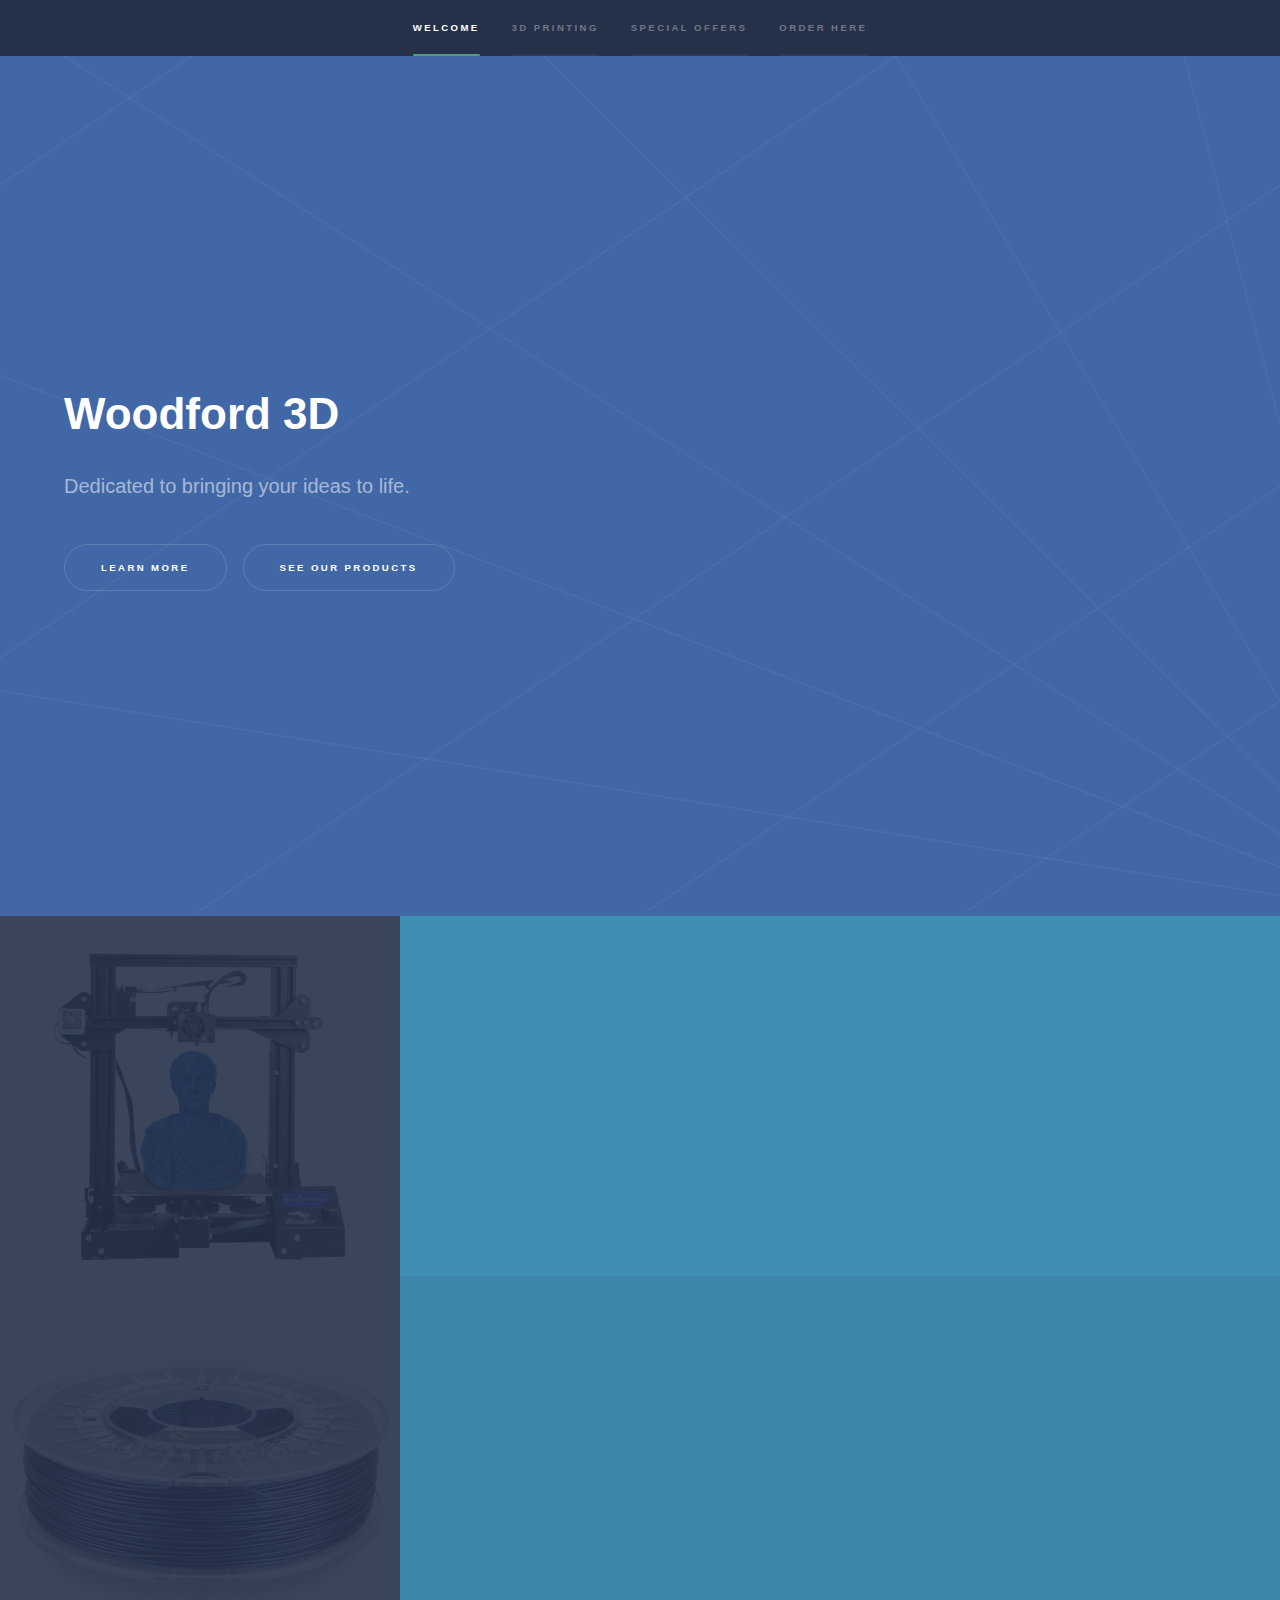
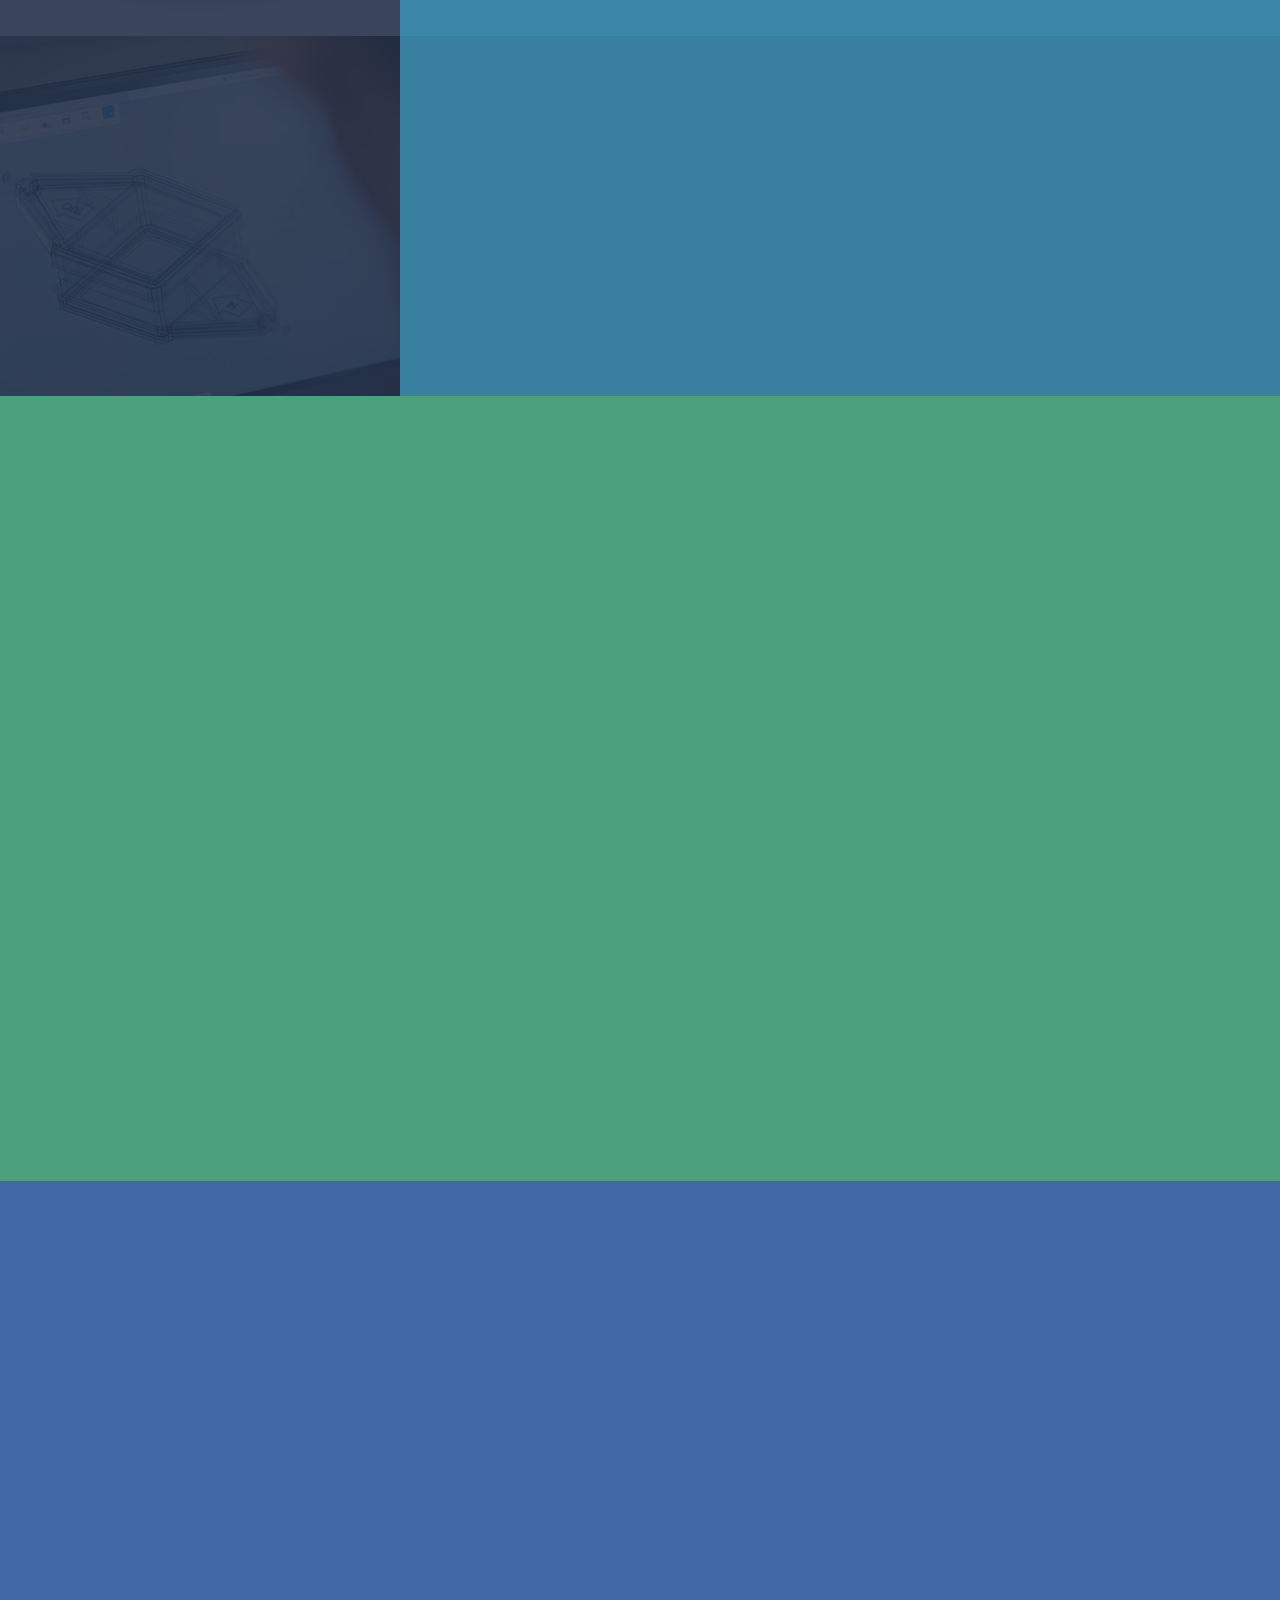
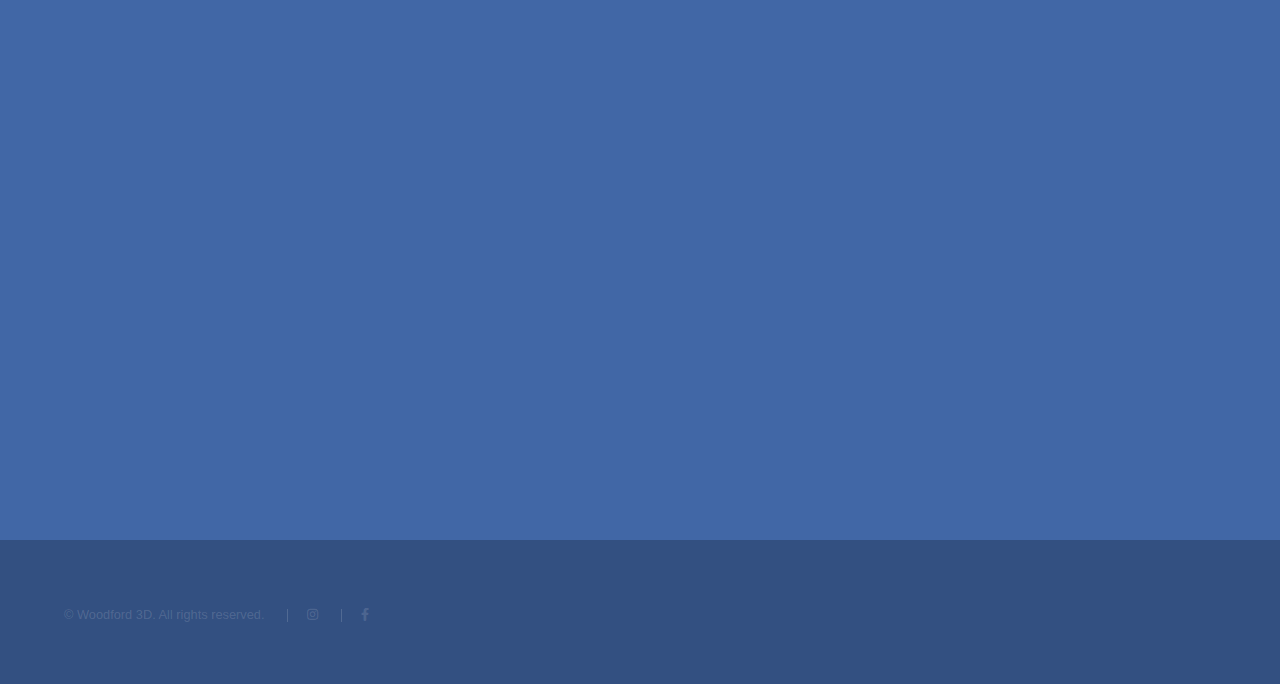
==== commit 8cbfcb3b: "Added product page button to initial section" ====
--- a/index.html
+++ b/index.html
@@ -32,7 +32,8 @@
 							<h1>Woodford 3D</h1>
 							<p>Dedicated to bringing your ideas to life.</p>
 							<ul class="actions">
-								<li><a href="#one" class="button scrolly">Learn more</a></li>
+                                <li><a href="#one" class="button scrolly">Learn more</a></li>
+                                <li><a href="examples.html" class="button scrolly">See our products</a></li>
 							</ul>
 						</div>
 					</section>
@@ -44,10 +45,10 @@
 							<div class="content">
 								<div class="inner">
 									<h2>Quality over quantity</h2>
-									<p>All of our 3D prints are done on freshly calibrated machines. Each print is produced at no more than 50ms speed with a maximum layer size of 0.12mm, ensuring the highest possible end result. </p>
-									<!--<ul class="actions">
-										<li><a href="examples.html" class="button">See examples</a></li>
-									</ul>-->
+									<p>All of our 3D prints are done on freshly calibrated machines. Each print is produced at no more than 50ms speed with a maximum layer size of 0.12mm, ensuring the highest quality end result. </p>
+									<ul class="actions">
+										<li><a href="examples.html" class="button">See our products</a></li>
+									
 								</div>
 							</div>
 						</section>
@@ -108,7 +109,7 @@
 								</section>								
 							</div>
 							<ul class="actions">
-								<li><a href="generic.html" class="button">Learn more</a></li>
+								<li><a href="#three" class="button">Ready to order?</a></li>
 							</ul>
 						</div>
 					</section>
@@ -134,8 +135,8 @@
 				<div class="inner">
 					<ul class="menu">
 						<li>&copy; Woodford 3D. All rights reserved.</li>
-						<li><a href="#" class="icon brands fa-instagram"><span class="label">Instagram</span></a></li>
-						<li><a href="#" class="icon brands fa-facebook-f"><span class="label">Facebook</span></a></li>
+						<li><a href="https://www.instagram.com/woodford3d/" target="_blank" class="icon brands fa-instagram"><span class="label">Instagram</span></a></li>
+						<li><a href="https://www.facebook.com/Woodford-3D-Printing-106752601346437" target="_blank" class="icon brands fa-facebook-f"><span class="label">Facebook</span></a></li>
 					</ul>
 				</div>				
 			</footer>
